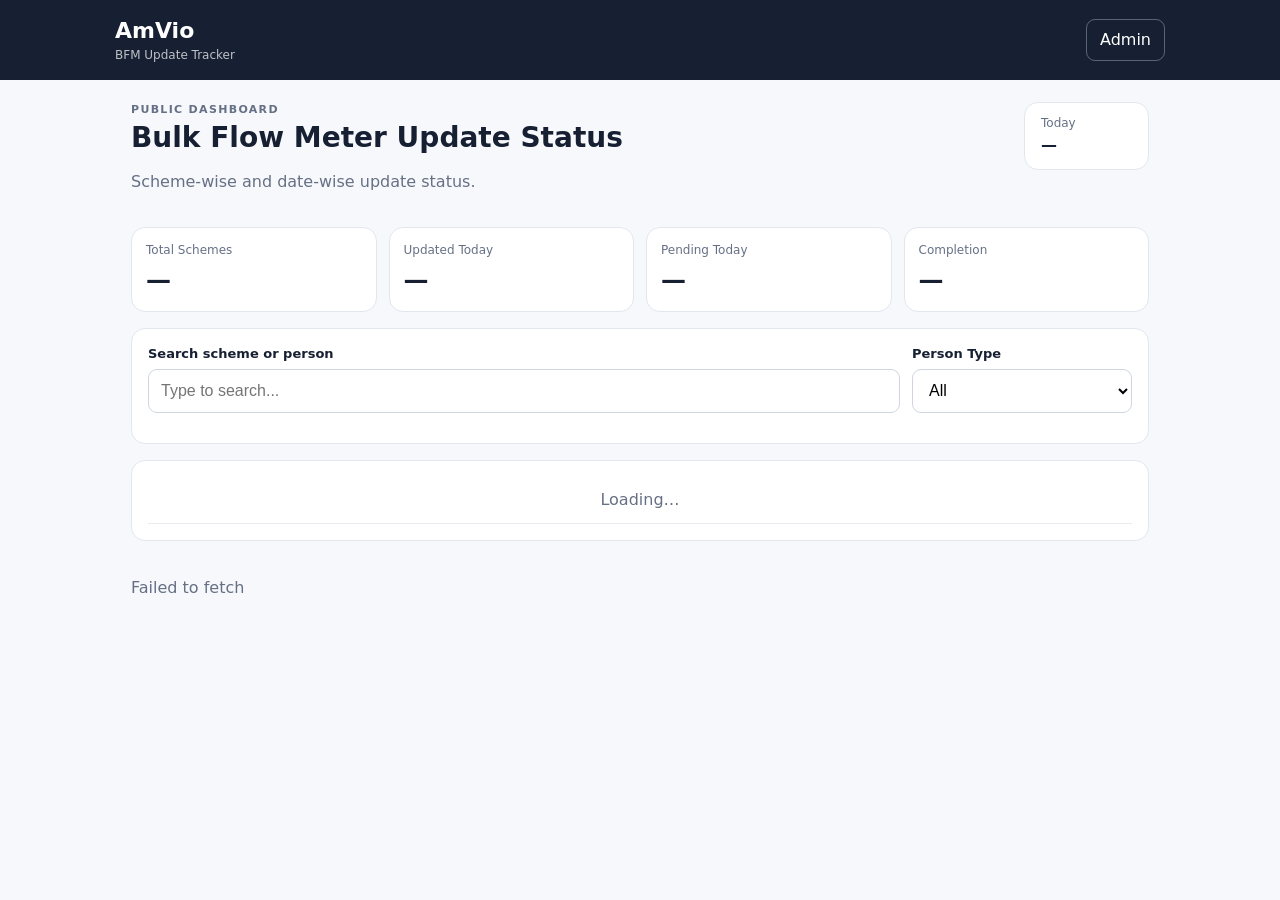
==== index.html @ 1bea4251 "Add files via upload" ====
<!doctype html>
<html lang="en">
<head>
  <meta charset="utf-8">
  <meta name="viewport" content="width=device-width,initial-scale=1,viewport-fit=cover">
  <meta name="theme-color" content="#172033">
  <title>AmVio BFM Tracker</title>
  <link rel="stylesheet" href="style.css">
</head>
<body>
<header class="topbar">
  <div>
    <div class="brand">AmVio</div>
    <div class="subtitle">BFM Update Tracker</div>
  </div>
  <a class="admin-link" href="admin.html">Admin</a>
</header>

<main class="container">
  <section class="hero">
    <div>
      <p class="eyebrow">PUBLIC DASHBOARD</p>
      <h1>Bulk Flow Meter Update Status</h1>
      <p class="muted">Scheme-wise and date-wise update status.</p>
    </div>
    <div class="datebox">
      <span>Today</span>
      <strong id="today">—</strong>
    </div>
  </section>

  <section class="stats">
    <div class="stat"><span>Total Schemes</span><strong id="total">—</strong></div>
    <div class="stat"><span>Updated Today</span><strong id="updated">—</strong></div>
    <div class="stat"><span>Pending Today</span><strong id="pending">—</strong></div>
    <div class="stat"><span>Completion</span><strong id="completion">—</strong></div>
  </section>

  <section class="panel filters">
    <div class="filter-search">
      <label for="search">Search scheme or person</label>
      <input id="search" placeholder="Type to search..." autocomplete="off">
    </div>
    <div class="type-filter">
      <label for="typeFilter">Person Type</label>
      <select id="typeFilter">
        <option value="">All</option>
        <option value="Swajal Mitra">Swajal Mitra</option>
        <option value="Jal Sahayak">Jal Sahayak</option>
      </select>
    </div>
  </section>

  <section class="panel table-panel">
    <div class="desktop-table table-wrap">
      <table>
        <thead id="thead"></thead>
        <tbody id="tbody">
          <tr><td colspan="20" class="center muted">Loading…</td></tr>
        </tbody>
      </table>
    </div>

    <div id="cards" class="scheme-cards"></div>
  </section>

  <div id="pagination" class="pagination"></div>
  <p id="message" class="muted"></p>
</main>

<script src="config.js"></script>
<script src="app.js"></script>
</body>
</html>
---- style.css ----
*{box-sizing:border-box}
:root{--navy:#172033;--text:#172033;--muted:#667085;--border:#e2e6ee;--soft:#f6f8fb;--green:#15803d;--green-bg:#dcfce7;--red:#dc2626;--red-bg:#fee2e2;--blue:#2563eb}
html{font-size:16px}
body{margin:0;font-family:system-ui,-apple-system,Segoe UI,Roboto,Arial,sans-serif;background:var(--soft);color:var(--text);line-height:1.4}
.topbar{background:var(--navy);color:#fff;padding:16px max(18px,calc((100% - 1050px)/2));display:flex;justify-content:space-between;align-items:center;gap:12px}
.brand{font-size:22px;font-weight:800}.subtitle{font-size:12px;opacity:.72}
.admin-link{color:#fff;text-decoration:none;border:1px solid rgba(255,255,255,.3);padding:9px 13px;border-radius:9px;white-space:nowrap}
.container{max-width:1050px;margin:0 auto;padding:22px 16px 50px}
.hero{display:flex;justify-content:space-between;gap:18px;align-items:flex-start;margin-bottom:18px}
h1{margin:4px 0 6px;font-size:28px;line-height:1.2}h2{margin:0;font-size:19px}h3{margin:0;font-size:17px}
.eyebrow{font-size:11px;letter-spacing:.12em;font-weight:800;color:var(--muted);margin:0}
.muted{color:var(--muted)}
.datebox,.panel,.stat{background:#fff;border:1px solid var(--border);border-radius:14px}
.datebox{padding:12px 16px;min-width:125px}.datebox span{display:block;color:var(--muted);font-size:12px}.datebox strong{display:block;margin-top:3px}
.stats{display:grid;grid-template-columns:repeat(4,1fr);gap:12px;margin-bottom:16px}
.stat{padding:14px}.stat span{display:block;color:var(--muted);font-size:12px}.stat strong{font-size:25px;display:block;margin-top:3px}
.panel{padding:16px;margin-bottom:16px}
.filters{display:grid;grid-template-columns:1fr 220px;gap:12px}
label{display:block;font-size:13px;font-weight:650;margin:0 0 6px}
input,select{width:100%;padding:11px 12px;border:1px solid #cfd5df;border-radius:9px;background:#fff;font-size:16px;margin-bottom:14px;min-height:44px}
button{border:0;border-radius:9px;padding:11px 15px;font-weight:700;font-size:14px;cursor:pointer;min-height:44px}
button:disabled{opacity:.45;cursor:not-allowed}
.primary{background:var(--navy);color:#fff}.secondary{background:#fff;color:var(--navy);border:1px solid #cfd5df}
.danger{background:#fff;color:var(--red);border:1px solid #fecaca}
.full{width:100%}
.grid2{display:grid;grid-template-columns:1fr 1fr;gap:12px}.grid2>*{min-width:0}.full-width{grid-column:1/-1}
.form-actions{display:flex;gap:8px;align-items:end}
.form-actions button{flex:1}
.table-wrap{overflow-x:auto;padding:0}.table-wrap table{width:100%;border-collapse:collapse;min-width:680px}
.table-wrap th,.table-wrap td{text-align:left;padding:12px;border-bottom:1px solid #e8ebf0;white-space:nowrap}
.table-wrap th{font-size:12px;color:var(--muted);background:#fafbfc}
.center{text-align:center!important}
.badge{display:inline-flex;align-items:center;justify-content:center;width:30px;height:30px;border-radius:50%;font-weight:900}
.yes{background:var(--green-bg);color:var(--green)}.no{background:var(--red-bg);color:var(--red)}
.status-buttons{display:flex;gap:8px;margin-bottom:14px;flex-wrap:wrap}
.status-btn{background:#fff;border:1px solid #cfd5df;flex:1;min-width:145px}
.status-btn.yes{color:var(--green)}.status-btn.no{color:var(--red)}
.status-btn.selected{outline:3px solid rgba(23,32,51,.25)}
.section-head{display:flex;justify-content:space-between;gap:10px;align-items:center;margin-bottom:12px}
.narrow{max-width:480px;margin:30px auto}.error{color:#b42318;font-size:13px}
.actions{display:flex!important;gap:6px}.small-btn{padding:7px 10px;min-height:36px;font-size:12px}
.scheme-cards{display:none}
.pagination{display:flex;justify-content:center;align-items:center;gap:7px;flex-wrap:wrap;margin:4px 0 20px}
.pagination button{min-width:42px}.page-btn{padding-left:11px;padding-right:11px}
.scheme-card{background:#fff;border:1px solid var(--border);border-radius:14px;margin-bottom:12px;overflow:hidden}
.scheme-card-head{padding:15px 16px;border-bottom:1px solid #e8ebf0}
.person-name{font-weight:650;margin-top:4px}.person-type{font-size:12px;color:var(--muted);margin-top:2px}
.status-list{padding:6px 16px 10px}.status-row{display:flex;justify-content:space-between;align-items:center;gap:10px;padding:10px 0;border-bottom:1px solid #eef0f3;font-size:13px}
.status-row:last-child{border-bottom:0}.status-text{font-weight:750;font-size:12px;white-space:nowrap}
.status-updated{color:var(--green)}.status-not-updated{color:var(--red)}.status-empty{color:var(--muted)}
.empty-card{padding:24px;text-align:center}

button:focus,input:focus,select:focus{outline:3px solid #b9c2d4;outline-offset:1px}

@media(max-width:700px){
  .topbar{padding:13px 14px}.brand{font-size:20px}.admin-link{padding:8px 10px}
  .container{padding:16px 12px 36px}
  .hero{flex-direction:column;gap:12px;margin-bottom:14px}
  .hero h1{font-size:24px}.datebox{width:100%}
  .stats{grid-template-columns:1fr 1fr;gap:8px}.stat{padding:12px}.stat strong{font-size:22px}
  .panel{padding:12px;border-radius:12px}.filters{grid-template-columns:1fr;gap:0}
  .desktop-table{display:none}.scheme-cards{display:block}
  .grid2{grid-template-columns:1fr;gap:0}.full-width{grid-column:auto}
  .form-actions{align-items:stretch}.form-actions button{width:100%}
  .status-buttons{display:grid;grid-template-columns:1fr 1fr}.status-btn{min-width:0;padding:11px 8px}
  .section-head{align-items:flex-start}.table-wrap table{min-width:650px}
  .scheme-card h3{font-size:16px}.pagination{gap:5px}.pagination button{padding:8px 10px;min-height:40px}
}

@media(max-width:380px){
  .topbar{align-items:flex-start}.subtitle{font-size:11px}
  .stats{gap:6px}.stat{padding:10px}.stat span{font-size:11px}.stat strong{font-size:20px}
  .status-buttons{grid-template-columns:1fr}
}
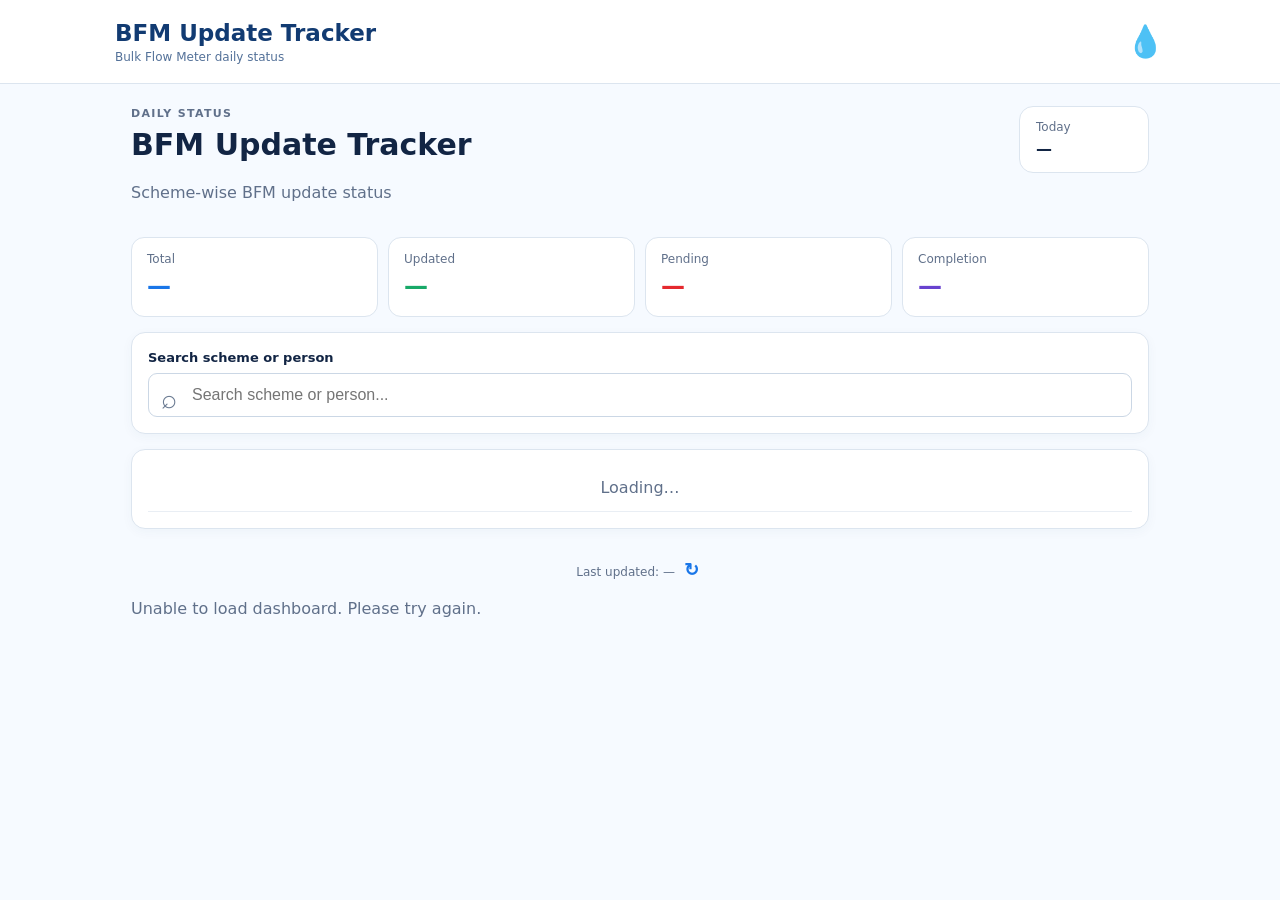
==== commit adae2519: "Add files via upload" ====
--- a/index.html
+++ b/index.html
@@ -3,25 +3,25 @@
 <head>
   <meta charset="utf-8">
   <meta name="viewport" content="width=device-width,initial-scale=1,viewport-fit=cover">
-  <meta name="theme-color" content="#172033">
-  <title>AmVio BFM Tracker</title>
+  <meta name="theme-color" content="#123b72">
+  <title>BFM Update Tracker</title>
   <link rel="stylesheet" href="style.css">
 </head>
-<body>
-<header class="topbar">
+<body class="public-page">
+<header class="topbar public-topbar">
   <div>
-    <div class="brand">AmVio</div>
-    <div class="subtitle">BFM Update Tracker</div>
+    <div class="brand">BFM Update Tracker</div>
+    <div class="subtitle">Bulk Flow Meter daily status</div>
   </div>
-  <a class="admin-link" href="admin.html">Admin</a>
+  <div class="water-mark" aria-hidden="true">💧</div>
 </header>
 
 <main class="container">
-  <section class="hero">
+  <section class="hero public-hero">
     <div>
-      <p class="eyebrow">PUBLIC DASHBOARD</p>
-      <h1>Bulk Flow Meter Update Status</h1>
-      <p class="muted">Scheme-wise and date-wise update status.</p>
+      <p class="eyebrow">DAILY STATUS</p>
+      <h1 id="dashboardTitle">BFM Update Tracker</h1>
+      <p class="muted">Scheme-wise BFM update status</p>
     </div>
     <div class="datebox">
       <span>Today</span>
@@ -29,29 +29,23 @@
     </div>
   </section>
 
-  <section class="stats">
-    <div class="stat"><span>Total Schemes</span><strong id="total">—</strong></div>
-    <div class="stat"><span>Updated Today</span><strong id="updated">—</strong></div>
-    <div class="stat"><span>Pending Today</span><strong id="pending">—</strong></div>
-    <div class="stat"><span>Completion</span><strong id="completion">—</strong></div>
+  <section class="stats compact-stats">
+    <div class="stat stat-total"><span>Total</span><strong id="total">—</strong></div>
+    <div class="stat stat-updated"><span>Updated</span><strong id="updated">—</strong></div>
+    <div class="stat stat-pending"><span>Pending</span><strong id="pending">—</strong></div>
+    <div class="stat stat-completion"><span>Completion</span><strong id="completion">—</strong></div>
   </section>
 
-  <section class="panel filters">
-    <div class="filter-search">
-      <label for="search">Search scheme or person</label>
-      <input id="search" placeholder="Type to search..." autocomplete="off">
-    </div>
-    <div class="type-filter">
-      <label for="typeFilter">Person Type</label>
-      <select id="typeFilter">
-        <option value="">All</option>
-        <option value="Swajal Mitra">Swajal Mitra</option>
-        <option value="Jal Sahayak">Jal Sahayak</option>
-      </select>
+  <section class="panel search-panel">
+    <label for="search">Search scheme or person</label>
+    <div class="search-box">
+      <span aria-hidden="true">⌕</span>
+      <input id="search" placeholder="Search scheme or person..." autocomplete="off">
     </div>
   </section>
 
   <section class="panel table-panel">
+    <div id="cards" class="scheme-cards"></div>
     <div class="desktop-table table-wrap">
       <table>
         <thead id="thead"></thead>
@@ -60,11 +54,10 @@
         </tbody>
       </table>
     </div>
-
-    <div id="cards" class="scheme-cards"></div>
   </section>
 
   <div id="pagination" class="pagination"></div>
+  <div class="last-updated">Last updated: <span id="lastUpdated">—</span> <button id="refresh" class="icon-btn" title="Refresh">↻</button></div>
   <p id="message" class="muted"></p>
 </main>
 
--- a/style.css
+++ b/style.css
@@ -1,74 +1,32 @@
 *{box-sizing:border-box}
-:root{--navy:#172033;--text:#172033;--muted:#667085;--border:#e2e6ee;--soft:#f6f8fb;--green:#15803d;--green-bg:#dcfce7;--red:#dc2626;--red-bg:#fee2e2;--blue:#2563eb}
-html{font-size:16px}
-body{margin:0;font-family:system-ui,-apple-system,Segoe UI,Roboto,Arial,sans-serif;background:var(--soft);color:var(--text);line-height:1.4}
-.topbar{background:var(--navy);color:#fff;padding:16px max(18px,calc((100% - 1050px)/2));display:flex;justify-content:space-between;align-items:center;gap:12px}
-.brand{font-size:22px;font-weight:800}.subtitle{font-size:12px;opacity:.72}
-.admin-link{color:#fff;text-decoration:none;border:1px solid rgba(255,255,255,.3);padding:9px 13px;border-radius:9px;white-space:nowrap}
-.container{max-width:1050px;margin:0 auto;padding:22px 16px 50px}
-.hero{display:flex;justify-content:space-between;gap:18px;align-items:flex-start;margin-bottom:18px}
-h1{margin:4px 0 6px;font-size:28px;line-height:1.2}h2{margin:0;font-size:19px}h3{margin:0;font-size:17px}
-.eyebrow{font-size:11px;letter-spacing:.12em;font-weight:800;color:var(--muted);margin:0}
-.muted{color:var(--muted)}
-.datebox,.panel,.stat{background:#fff;border:1px solid var(--border);border-radius:14px}
-.datebox{padding:12px 16px;min-width:125px}.datebox span{display:block;color:var(--muted);font-size:12px}.datebox strong{display:block;margin-top:3px}
-.stats{display:grid;grid-template-columns:repeat(4,1fr);gap:12px;margin-bottom:16px}
-.stat{padding:14px}.stat span{display:block;color:var(--muted);font-size:12px}.stat strong{font-size:25px;display:block;margin-top:3px}
-.panel{padding:16px;margin-bottom:16px}
-.filters{display:grid;grid-template-columns:1fr 220px;gap:12px}
-label{display:block;font-size:13px;font-weight:650;margin:0 0 6px}
-input,select{width:100%;padding:11px 12px;border:1px solid #cfd5df;border-radius:9px;background:#fff;font-size:16px;margin-bottom:14px;min-height:44px}
-button{border:0;border-radius:9px;padding:11px 15px;font-weight:700;font-size:14px;cursor:pointer;min-height:44px}
-button:disabled{opacity:.45;cursor:not-allowed}
-.primary{background:var(--navy);color:#fff}.secondary{background:#fff;color:var(--navy);border:1px solid #cfd5df}
-.danger{background:#fff;color:var(--red);border:1px solid #fecaca}
-.full{width:100%}
-.grid2{display:grid;grid-template-columns:1fr 1fr;gap:12px}.grid2>*{min-width:0}.full-width{grid-column:1/-1}
-.form-actions{display:flex;gap:8px;align-items:end}
-.form-actions button{flex:1}
-.table-wrap{overflow-x:auto;padding:0}.table-wrap table{width:100%;border-collapse:collapse;min-width:680px}
-.table-wrap th,.table-wrap td{text-align:left;padding:12px;border-bottom:1px solid #e8ebf0;white-space:nowrap}
-.table-wrap th{font-size:12px;color:var(--muted);background:#fafbfc}
-.center{text-align:center!important}
-.badge{display:inline-flex;align-items:center;justify-content:center;width:30px;height:30px;border-radius:50%;font-weight:900}
-.yes{background:var(--green-bg);color:var(--green)}.no{background:var(--red-bg);color:var(--red)}
-.status-buttons{display:flex;gap:8px;margin-bottom:14px;flex-wrap:wrap}
-.status-btn{background:#fff;border:1px solid #cfd5df;flex:1;min-width:145px}
-.status-btn.yes{color:var(--green)}.status-btn.no{color:var(--red)}
-.status-btn.selected{outline:3px solid rgba(23,32,51,.25)}
-.section-head{display:flex;justify-content:space-between;gap:10px;align-items:center;margin-bottom:12px}
-.narrow{max-width:480px;margin:30px auto}.error{color:#b42318;font-size:13px}
-.actions{display:flex!important;gap:6px}.small-btn{padding:7px 10px;min-height:36px;font-size:12px}
-.scheme-cards{display:none}
-.pagination{display:flex;justify-content:center;align-items:center;gap:7px;flex-wrap:wrap;margin:4px 0 20px}
-.pagination button{min-width:42px}.page-btn{padding-left:11px;padding-right:11px}
-.scheme-card{background:#fff;border:1px solid var(--border);border-radius:14px;margin-bottom:12px;overflow:hidden}
-.scheme-card-head{padding:15px 16px;border-bottom:1px solid #e8ebf0}
-.person-name{font-weight:650;margin-top:4px}.person-type{font-size:12px;color:var(--muted);margin-top:2px}
-.status-list{padding:6px 16px 10px}.status-row{display:flex;justify-content:space-between;align-items:center;gap:10px;padding:10px 0;border-bottom:1px solid #eef0f3;font-size:13px}
-.status-row:last-child{border-bottom:0}.status-text{font-weight:750;font-size:12px;white-space:nowrap}
-.status-updated{color:var(--green)}.status-not-updated{color:var(--red)}.status-empty{color:var(--muted)}
-.empty-card{padding:24px;text-align:center}
-
-button:focus,input:focus,select:focus{outline:3px solid #b9c2d4;outline-offset:1px}
-
+:root{--navy:#123b72;--navy2:#172033;--blue:#1976e8;--text:#122544;--muted:#60708a;--border:#dce5ef;--bg:#f6faff;--green:#18a968;--greenbg:#e8f8ef;--red:#e5292e;--redbg:#fff0f0;--purple:#6842cf;--purplebg:#f2efff}
+html{font-size:16px}body{margin:0;font-family:system-ui,-apple-system,Segoe UI,Roboto,Arial,sans-serif;background:var(--bg);color:var(--text);line-height:1.4}
+.topbar{color:#fff;padding:17px max(18px,calc((100% - 1050px)/2));display:flex;justify-content:space-between;align-items:center;gap:14px}.public-topbar{background:#fff;color:var(--navy);border-bottom:1px solid var(--border)}.admin-topbar{background:linear-gradient(110deg,#0d3b7a,#164f9d)}
+.brand{font-size:23px;font-weight:800}.brand span{font-weight:600}.subtitle{font-size:12px;opacity:.72}.water-mark{font-size:31px}.header-btn{background:transparent;border:1px solid rgba(255,255,255,.45);color:#fff;border-radius:9px;padding:9px 14px;font-weight:700;min-height:42px}
+.container{max-width:1050px;margin:0 auto;padding:22px 16px 45px}.hero{display:flex;justify-content:space-between;gap:18px;align-items:flex-start;margin-bottom:16px}.public-hero h1{font-size:30px;margin:3px 0}.eyebrow{font-size:11px;letter-spacing:.12em;font-weight:800;color:var(--muted);margin:0}.muted{color:var(--muted)}
+.datebox{background:#fff;border:1px solid var(--border);border-radius:14px;padding:12px 16px;min-width:130px}.datebox span{display:block;font-size:12px;color:var(--muted)}.datebox strong{display:block;margin-top:2px}
+.stats{display:grid;grid-template-columns:repeat(4,1fr);gap:10px;margin-bottom:15px}.stat{background:#fff;border:1px solid var(--border);border-radius:13px;padding:13px 15px}.stat span{display:block;color:var(--muted);font-size:12px}.stat strong{display:block;font-size:24px;margin-top:2px}.stat-total strong{color:var(--blue)}.stat-updated strong{color:var(--green)}.stat-pending strong{color:var(--red)}.stat-completion strong{color:var(--purple)}
+.panel{background:#fff;border:1px solid var(--border);border-radius:14px;padding:16px;margin-bottom:15px;box-shadow:0 3px 12px rgba(35,65,100,.04)}
+label{display:block;font-size:13px;font-weight:700;margin:0 0 6px}input,select{width:100%;padding:11px 12px;border:1px solid #cbd7e5;border-radius:9px;background:#fff;font-size:16px;min-height:44px;margin-bottom:12px;color:var(--text)}
+.search-box{position:relative}.search-box>span{position:absolute;left:13px;top:7px;font-size:27px;color:#6b7b92}.search-box input{padding-left:43px;margin:0}
+.table-wrap{overflow-x:auto}.table-wrap table{width:100%;border-collapse:collapse;min-width:690px}.table-wrap th,.table-wrap td{text-align:left;padding:11px;border-bottom:1px solid #e9eef4;white-space:nowrap}.table-wrap th{font-size:12px;color:var(--muted);background:#fafcff}.center{text-align:center!important}
+.badge{display:inline-flex;align-items:center;justify-content:center;width:27px;height:27px;border-radius:50%;font-weight:900}.badge.yes{background:var(--greenbg);color:var(--green)}.badge.no{background:var(--redbg);color:var(--red)}.badge.empty{background:#edf0f3;color:#8b95a3}
+.scheme-cards{display:none}.scheme-card{background:#fff;border:1px solid var(--border);border-radius:13px;margin-bottom:11px;overflow:hidden}.scheme-card-top{display:flex;align-items:center;gap:10px;padding:12px 13px;border-bottom:1px solid #e9eef4}.scheme-number{width:32px;height:32px;border-radius:50%;background:#e5f0ff;color:var(--blue);display:flex;align-items:center;justify-content:center;font-weight:800;flex:none}.scheme-title{min-width:0;flex:1}.scheme-title h3{margin:0;font-size:16px}.scheme-title>div{font-size:12px;color:var(--muted);margin-top:2px;white-space:nowrap;overflow:hidden;text-overflow:ellipsis}.dot{padding:0 3px}.chevron{font-size:25px;color:#68778d}.card-statuses{display:grid;grid-template-columns:repeat(7,1fr)}.day-status{display:flex;flex-direction:column;align-items:center;justify-content:center;gap:5px;padding:8px 2px;border-right:1px solid #edf1f5;font-size:11px}.day-status:last-child{border-right:0}.day-status .badge{width:25px;height:25px;font-size:12px}.today-label{color:var(--blue);font-weight:800}
+.pagination{display:flex;justify-content:center;gap:6px;flex-wrap:wrap;margin:4px 0 14px}.pagination button,button{border:0;border-radius:9px;padding:10px 13px;font-weight:750;font-size:14px;cursor:pointer;min-height:42px}.primary{background:var(--navy);color:#fff}.secondary{background:#fff;color:var(--navy);border:1px solid #cbd7e5}.pagination button:disabled{opacity:.4;cursor:not-allowed}.last-updated{text-align:center;color:var(--muted);font-size:12px}.icon-btn{padding:0 5px;min-height:24px;background:transparent;color:var(--blue);font-size:18px}.empty-card{text-align:center;padding:25px}
+.admin-date{display:flex;gap:8px;align-items:center;font-size:15px;margin:2px 0 14px}.admin-date strong{font-size:17px}.narrow{max-width:480px;margin:30px auto}.login-panel h1{margin:3px 0}.full{width:100%}.error{color:#b42318;font-size:13px}.section-head{display:flex;justify-content:space-between;gap:10px;align-items:center;margin-bottom:13px}.section-heading,.section-title>div{display:flex;align-items:center;gap:10px}.section-icon{font-size:25px;color:var(--blue)}h1{margin:0 0 5px;font-size:28px}h2{margin:0;font-size:19px}.section-head p,.section-title p{margin:1px 0 0;font-size:12px}
+.update-grid{display:grid;grid-template-columns:1.4fr .8fr;gap:10px 14px}.person-info{padding:9px 0}.person-line{display:flex;gap:9px;align-items:center;margin:4px 0;font-size:14px}.person-line span{color:var(--muted);min-width:52px}.person-line strong{font-size:15px}.status-buttons{display:grid;grid-template-columns:1fr 1fr;gap:8px}.status-btn{background:#fff;border:1px solid #cbd7e5}.status-btn.yes{color:var(--green)}.status-btn.no{color:var(--red)}.status-btn.selected{outline:3px solid rgba(18,59,114,.18);box-shadow:0 0 0 1px currentColor}.save-btn{width:100%;background:#1673e6;color:#fff;font-size:15px}.form-message{font-size:13px;color:var(--muted);margin:7px 0 0}.hint{background:#eef6ff;color:#36577c;border-radius:8px;padding:9px 11px;font-size:12px;margin-top:10px}.full-width{grid-column:1/-1}
+.grid2{display:grid;grid-template-columns:1fr 1fr;gap:12px}.form-actions{display:flex;align-items:end;gap:8px}.form-actions button{flex:1}.actions{display:flex!important;gap:6px}.small-btn{min-height:36px;padding:7px 10px;font-size:12px}.danger{background:#fff;color:var(--red);border:1px solid #ffc6c6}.admin-mobile-list{display:none}.admin-footer{text-align:center;color:var(--muted);font-size:12px;padding:12px}
 @media(max-width:700px){
-  .topbar{padding:13px 14px}.brand{font-size:20px}.admin-link{padding:8px 10px}
-  .container{padding:16px 12px 36px}
-  .hero{flex-direction:column;gap:12px;margin-bottom:14px}
-  .hero h1{font-size:24px}.datebox{width:100%}
-  .stats{grid-template-columns:1fr 1fr;gap:8px}.stat{padding:12px}.stat strong{font-size:22px}
-  .panel{padding:12px;border-radius:12px}.filters{grid-template-columns:1fr;gap:0}
-  .desktop-table{display:none}.scheme-cards{display:block}
-  .grid2{grid-template-columns:1fr;gap:0}.full-width{grid-column:auto}
-  .form-actions{align-items:stretch}.form-actions button{width:100%}
-  .status-buttons{display:grid;grid-template-columns:1fr 1fr}.status-btn{min-width:0;padding:11px 8px}
-  .section-head{align-items:flex-start}.table-wrap table{min-width:650px}
-  .scheme-card h3{font-size:16px}.pagination{gap:5px}.pagination button{padding:8px 10px;min-height:40px}
+ .topbar{padding:13px 14px}.brand{font-size:20px}.container{padding:15px 12px 32px}.public-hero{gap:10px}.public-hero h1{font-size:25px}.datebox{width:100%}
+ .stats{grid-template-columns:1fr 1fr;gap:7px}.stat{padding:10px 11px}.stat strong{font-size:22px}.stat span{font-size:11px}.panel{padding:12px;border-radius:12px}
+ .desktop-table{display:none}.scheme-cards{display:block}.card-statuses{grid-template-columns:repeat(7,1fr)}
+ .scheme-title h3{font-size:15px}.scheme-title>div{font-size:11px}.day-status{font-size:10px;padding:7px 1px}.day-status .badge{width:23px;height:23px}
+ .update-grid,.grid2{grid-template-columns:1fr;gap:0}.full-width{grid-column:auto}.status-buttons{gap:6px}.status-btn{padding:9px 5px;font-size:12px}
+ .section-head{align-items:flex-start}.section-head .secondary{min-height:38px}.admin-mobile-list{display:block}.admin-page .desktop-table{display:none}
+ .mobile-record{display:flex;align-items:center;gap:10px;padding:11px 2px;border-bottom:1px solid #e9eef4}.mobile-record:last-child{border-bottom:0}.mobile-record>div:nth-child(2),.mobile-record>div:first-child{flex:1;min-width:0}.mobile-record strong{display:block;font-size:14px}.mobile-record small{display:block;color:var(--muted);font-size:11px;margin-top:2px;white-space:nowrap;overflow:hidden;text-overflow:ellipsis}.record-status{width:30px;height:30px;border-radius:50%;display:flex;align-items:center;justify-content:center;font-weight:900}.r-yes{background:var(--greenbg);color:var(--green)}.r-no{background:var(--redbg);color:var(--red)}.record-date{font-size:11px;color:var(--muted);white-space:nowrap}.record-actions{display:flex;gap:5px;flex:none}.scheme-record{padding:12px 2px}
+ .form-actions{flex-direction:column}.form-actions button{width:100%}.admin-date{margin-top:0}.header-btn{min-height:40px;padding:8px 10px}
 }
-
 @media(max-width:380px){
-  .topbar{align-items:flex-start}.subtitle{font-size:11px}
-  .stats{gap:6px}.stat{padding:10px}.stat span{font-size:11px}.stat strong{font-size:20px}
-  .status-buttons{grid-template-columns:1fr}
+ .brand{font-size:18px}.subtitle{font-size:11px}.card-statuses{grid-template-columns:repeat(4,1fr)}.day-status:nth-child(4){border-right:0}.day-status:nth-child(n+5){border-top:1px solid #edf1f5}
+ .status-buttons{grid-template-columns:1fr}.record-date{display:none}
 }
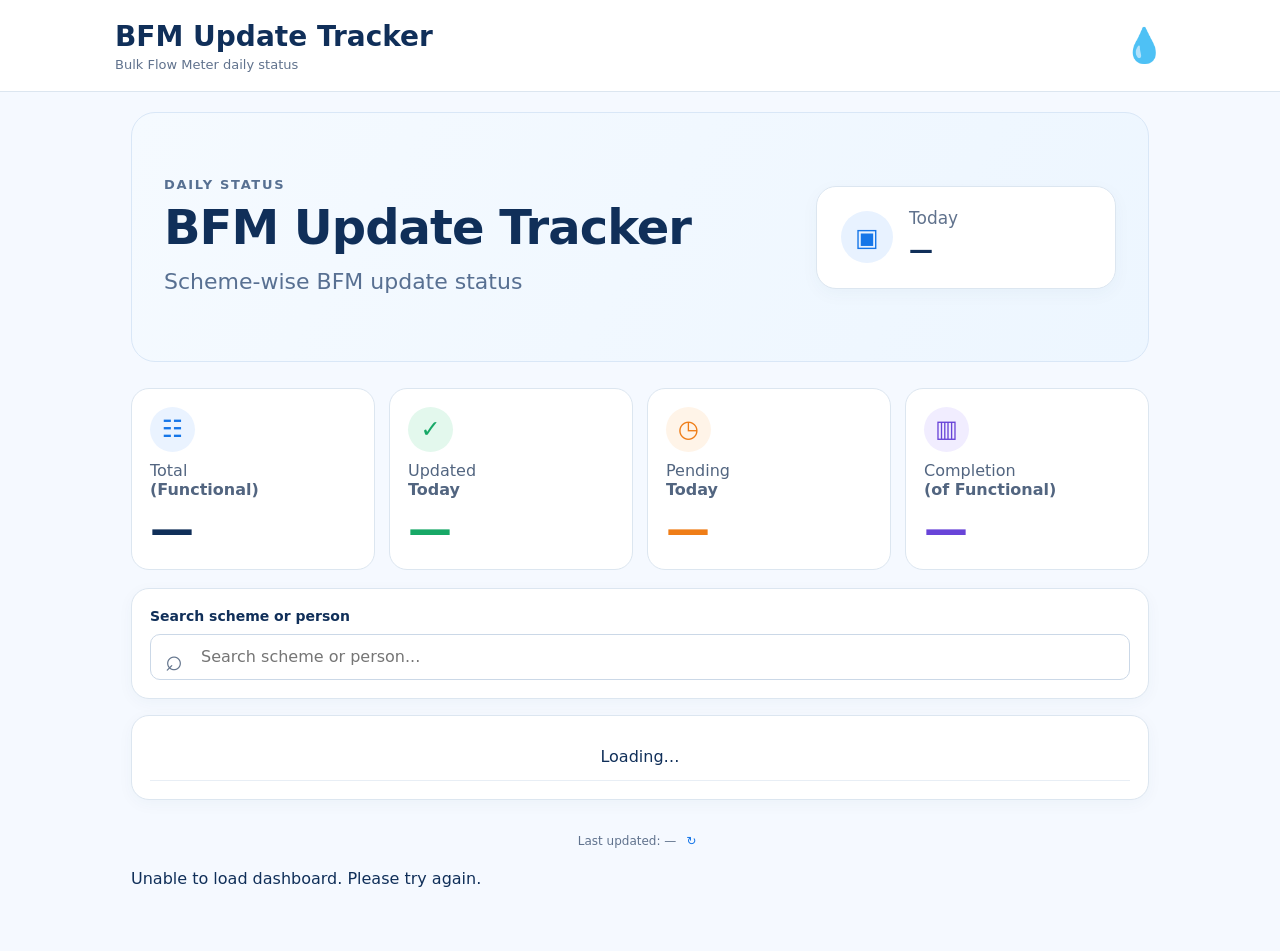
==== commit 308e9a5a: "Add files via upload" ====
--- a/index.html
+++ b/index.html
@@ -1,67 +1,34 @@
 <!doctype html>
 <html lang="en">
 <head>
-  <meta charset="utf-8">
-  <meta name="viewport" content="width=device-width,initial-scale=1,viewport-fit=cover">
-  <meta name="theme-color" content="#123b72">
-  <title>BFM Update Tracker</title>
-  <link rel="stylesheet" href="style.css">
+<meta charset="utf-8">
+<meta name="viewport" content="width=device-width,initial-scale=1,viewport-fit=cover">
+<meta name="theme-color" content="#123b72">
+<title>BFM Update Tracker</title>
+<link rel="stylesheet" href="style.css">
 </head>
 <body class="public-page">
 <header class="topbar public-topbar">
-  <div>
-    <div class="brand">BFM Update Tracker</div>
-    <div class="subtitle">Bulk Flow Meter daily status</div>
-  </div>
+  <div class="mobile-menu" aria-hidden="true">☰</div>
+  <div class="brand-block"><div class="brand">BFM Update Tracker</div><div class="subtitle">Bulk Flow Meter daily status</div></div>
   <div class="water-mark" aria-hidden="true">💧</div>
 </header>
-
-<main class="container">
+<main class="container public-container">
   <section class="hero public-hero">
-    <div>
-      <p class="eyebrow">DAILY STATUS</p>
-      <h1 id="dashboardTitle">BFM Update Tracker</h1>
-      <p class="muted">Scheme-wise BFM update status</p>
-    </div>
-    <div class="datebox">
-      <span>Today</span>
-      <strong id="today">—</strong>
-    </div>
+    <div><p class="eyebrow">DAILY STATUS</p><h1>BFM Update<br class="mobile-only"> Tracker</h1><p class="hero-subtitle">Scheme-wise BFM update status</p></div>
+    <div class="datebox"><div class="date-icon">▣</div><div><span>Today</span><strong id="today">—</strong></div></div>
   </section>
-
-  <section class="stats compact-stats">
-    <div class="stat stat-total"><span>Total</span><strong id="total">—</strong></div>
-    <div class="stat stat-updated"><span>Updated</span><strong id="updated">—</strong></div>
-    <div class="stat stat-pending"><span>Pending</span><strong id="pending">—</strong></div>
-    <div class="stat stat-completion"><span>Completion</span><strong id="completion">—</strong></div>
+  <section class="stats public-stats">
+    <div class="stat stat-total"><div class="stat-icon">☷</div><span>Total<br><b>(Functional)</b></span><strong id="total">—</strong></div>
+    <div class="stat stat-updated"><div class="stat-icon">✓</div><span>Updated<br><b>Today</b></span><strong id="updated">—</strong></div>
+    <div class="stat stat-pending"><div class="stat-icon">◷</div><span>Pending<br><b>Today</b></span><strong id="pending">—</strong></div>
+    <div class="stat stat-completion"><div class="stat-icon">▥</div><span>Completion<br><b>(of Functional)</b></span><strong id="completion">—</strong></div>
   </section>
-
-  <section class="panel search-panel">
-    <label for="search">Search scheme or person</label>
-    <div class="search-box">
-      <span aria-hidden="true">⌕</span>
-      <input id="search" placeholder="Search scheme or person..." autocomplete="off">
-    </div>
-  </section>
-
-  <section class="panel table-panel">
-    <div id="cards" class="scheme-cards"></div>
-    <div class="desktop-table table-wrap">
-      <table>
-        <thead id="thead"></thead>
-        <tbody id="tbody">
-          <tr><td colspan="20" class="center muted">Loading…</td></tr>
-        </tbody>
-      </table>
-    </div>
-  </section>
-
+  <section class="panel search-panel"><label for="search">Search scheme or person</label><div class="search-box"><span aria-hidden="true">⌕</span><input id="search" placeholder="Search scheme or person..." autocomplete="off"></div></section>
+  <section class="panel table-panel"><div id="cards" class="scheme-cards"></div><div class="desktop-table table-wrap"><table><thead id="thead"></thead><tbody id="tbody"><tr><td colspan="20" class="center muted">Loading…</td></tr></tbody></table></div></section>
   <div id="pagination" class="pagination"></div>
   <div class="last-updated">Last updated: <span id="lastUpdated">—</span> <button id="refresh" class="icon-btn" title="Refresh">↻</button></div>
   <p id="message" class="muted"></p>
 </main>
-
-<script src="config.js"></script>
-<script src="app.js"></script>
-</body>
-</html>
+<script src="config.js"></script><script src="app.js"></script>
+</body></html>
--- a/style.css
+++ b/style.css
@@ -1,32 +1,3 @@
-*{box-sizing:border-box}
-:root{--navy:#123b72;--navy2:#172033;--blue:#1976e8;--text:#122544;--muted:#60708a;--border:#dce5ef;--bg:#f6faff;--green:#18a968;--greenbg:#e8f8ef;--red:#e5292e;--redbg:#fff0f0;--purple:#6842cf;--purplebg:#f2efff}
-html{font-size:16px}body{margin:0;font-family:system-ui,-apple-system,Segoe UI,Roboto,Arial,sans-serif;background:var(--bg);color:var(--text);line-height:1.4}
-.topbar{color:#fff;padding:17px max(18px,calc((100% - 1050px)/2));display:flex;justify-content:space-between;align-items:center;gap:14px}.public-topbar{background:#fff;color:var(--navy);border-bottom:1px solid var(--border)}.admin-topbar{background:linear-gradient(110deg,#0d3b7a,#164f9d)}
-.brand{font-size:23px;font-weight:800}.brand span{font-weight:600}.subtitle{font-size:12px;opacity:.72}.water-mark{font-size:31px}.header-btn{background:transparent;border:1px solid rgba(255,255,255,.45);color:#fff;border-radius:9px;padding:9px 14px;font-weight:700;min-height:42px}
-.container{max-width:1050px;margin:0 auto;padding:22px 16px 45px}.hero{display:flex;justify-content:space-between;gap:18px;align-items:flex-start;margin-bottom:16px}.public-hero h1{font-size:30px;margin:3px 0}.eyebrow{font-size:11px;letter-spacing:.12em;font-weight:800;color:var(--muted);margin:0}.muted{color:var(--muted)}
-.datebox{background:#fff;border:1px solid var(--border);border-radius:14px;padding:12px 16px;min-width:130px}.datebox span{display:block;font-size:12px;color:var(--muted)}.datebox strong{display:block;margin-top:2px}
-.stats{display:grid;grid-template-columns:repeat(4,1fr);gap:10px;margin-bottom:15px}.stat{background:#fff;border:1px solid var(--border);border-radius:13px;padding:13px 15px}.stat span{display:block;color:var(--muted);font-size:12px}.stat strong{display:block;font-size:24px;margin-top:2px}.stat-total strong{color:var(--blue)}.stat-updated strong{color:var(--green)}.stat-pending strong{color:var(--red)}.stat-completion strong{color:var(--purple)}
-.panel{background:#fff;border:1px solid var(--border);border-radius:14px;padding:16px;margin-bottom:15px;box-shadow:0 3px 12px rgba(35,65,100,.04)}
-label{display:block;font-size:13px;font-weight:700;margin:0 0 6px}input,select{width:100%;padding:11px 12px;border:1px solid #cbd7e5;border-radius:9px;background:#fff;font-size:16px;min-height:44px;margin-bottom:12px;color:var(--text)}
-.search-box{position:relative}.search-box>span{position:absolute;left:13px;top:7px;font-size:27px;color:#6b7b92}.search-box input{padding-left:43px;margin:0}
-.table-wrap{overflow-x:auto}.table-wrap table{width:100%;border-collapse:collapse;min-width:690px}.table-wrap th,.table-wrap td{text-align:left;padding:11px;border-bottom:1px solid #e9eef4;white-space:nowrap}.table-wrap th{font-size:12px;color:var(--muted);background:#fafcff}.center{text-align:center!important}
-.badge{display:inline-flex;align-items:center;justify-content:center;width:27px;height:27px;border-radius:50%;font-weight:900}.badge.yes{background:var(--greenbg);color:var(--green)}.badge.no{background:var(--redbg);color:var(--red)}.badge.empty{background:#edf0f3;color:#8b95a3}
-.scheme-cards{display:none}.scheme-card{background:#fff;border:1px solid var(--border);border-radius:13px;margin-bottom:11px;overflow:hidden}.scheme-card-top{display:flex;align-items:center;gap:10px;padding:12px 13px;border-bottom:1px solid #e9eef4}.scheme-number{width:32px;height:32px;border-radius:50%;background:#e5f0ff;color:var(--blue);display:flex;align-items:center;justify-content:center;font-weight:800;flex:none}.scheme-title{min-width:0;flex:1}.scheme-title h3{margin:0;font-size:16px}.scheme-title>div{font-size:12px;color:var(--muted);margin-top:2px;white-space:nowrap;overflow:hidden;text-overflow:ellipsis}.dot{padding:0 3px}.chevron{font-size:25px;color:#68778d}.card-statuses{display:grid;grid-template-columns:repeat(7,1fr)}.day-status{display:flex;flex-direction:column;align-items:center;justify-content:center;gap:5px;padding:8px 2px;border-right:1px solid #edf1f5;font-size:11px}.day-status:last-child{border-right:0}.day-status .badge{width:25px;height:25px;font-size:12px}.today-label{color:var(--blue);font-weight:800}
-.pagination{display:flex;justify-content:center;gap:6px;flex-wrap:wrap;margin:4px 0 14px}.pagination button,button{border:0;border-radius:9px;padding:10px 13px;font-weight:750;font-size:14px;cursor:pointer;min-height:42px}.primary{background:var(--navy);color:#fff}.secondary{background:#fff;color:var(--navy);border:1px solid #cbd7e5}.pagination button:disabled{opacity:.4;cursor:not-allowed}.last-updated{text-align:center;color:var(--muted);font-size:12px}.icon-btn{padding:0 5px;min-height:24px;background:transparent;color:var(--blue);font-size:18px}.empty-card{text-align:center;padding:25px}
-.admin-date{display:flex;gap:8px;align-items:center;font-size:15px;margin:2px 0 14px}.admin-date strong{font-size:17px}.narrow{max-width:480px;margin:30px auto}.login-panel h1{margin:3px 0}.full{width:100%}.error{color:#b42318;font-size:13px}.section-head{display:flex;justify-content:space-between;gap:10px;align-items:center;margin-bottom:13px}.section-heading,.section-title>div{display:flex;align-items:center;gap:10px}.section-icon{font-size:25px;color:var(--blue)}h1{margin:0 0 5px;font-size:28px}h2{margin:0;font-size:19px}.section-head p,.section-title p{margin:1px 0 0;font-size:12px}
-.update-grid{display:grid;grid-template-columns:1.4fr .8fr;gap:10px 14px}.person-info{padding:9px 0}.person-line{display:flex;gap:9px;align-items:center;margin:4px 0;font-size:14px}.person-line span{color:var(--muted);min-width:52px}.person-line strong{font-size:15px}.status-buttons{display:grid;grid-template-columns:1fr 1fr;gap:8px}.status-btn{background:#fff;border:1px solid #cbd7e5}.status-btn.yes{color:var(--green)}.status-btn.no{color:var(--red)}.status-btn.selected{outline:3px solid rgba(18,59,114,.18);box-shadow:0 0 0 1px currentColor}.save-btn{width:100%;background:#1673e6;color:#fff;font-size:15px}.form-message{font-size:13px;color:var(--muted);margin:7px 0 0}.hint{background:#eef6ff;color:#36577c;border-radius:8px;padding:9px 11px;font-size:12px;margin-top:10px}.full-width{grid-column:1/-1}
-.grid2{display:grid;grid-template-columns:1fr 1fr;gap:12px}.form-actions{display:flex;align-items:end;gap:8px}.form-actions button{flex:1}.actions{display:flex!important;gap:6px}.small-btn{min-height:36px;padding:7px 10px;font-size:12px}.danger{background:#fff;color:var(--red);border:1px solid #ffc6c6}.admin-mobile-list{display:none}.admin-footer{text-align:center;color:var(--muted);font-size:12px;padding:12px}
-@media(max-width:700px){
- .topbar{padding:13px 14px}.brand{font-size:20px}.container{padding:15px 12px 32px}.public-hero{gap:10px}.public-hero h1{font-size:25px}.datebox{width:100%}
- .stats{grid-template-columns:1fr 1fr;gap:7px}.stat{padding:10px 11px}.stat strong{font-size:22px}.stat span{font-size:11px}.panel{padding:12px;border-radius:12px}
- .desktop-table{display:none}.scheme-cards{display:block}.card-statuses{grid-template-columns:repeat(7,1fr)}
- .scheme-title h3{font-size:15px}.scheme-title>div{font-size:11px}.day-status{font-size:10px;padding:7px 1px}.day-status .badge{width:23px;height:23px}
- .update-grid,.grid2{grid-template-columns:1fr;gap:0}.full-width{grid-column:auto}.status-buttons{gap:6px}.status-btn{padding:9px 5px;font-size:12px}
- .section-head{align-items:flex-start}.section-head .secondary{min-height:38px}.admin-mobile-list{display:block}.admin-page .desktop-table{display:none}
- .mobile-record{display:flex;align-items:center;gap:10px;padding:11px 2px;border-bottom:1px solid #e9eef4}.mobile-record:last-child{border-bottom:0}.mobile-record>div:nth-child(2),.mobile-record>div:first-child{flex:1;min-width:0}.mobile-record strong{display:block;font-size:14px}.mobile-record small{display:block;color:var(--muted);font-size:11px;margin-top:2px;white-space:nowrap;overflow:hidden;text-overflow:ellipsis}.record-status{width:30px;height:30px;border-radius:50%;display:flex;align-items:center;justify-content:center;font-weight:900}.r-yes{background:var(--greenbg);color:var(--green)}.r-no{background:var(--redbg);color:var(--red)}.record-date{font-size:11px;color:var(--muted);white-space:nowrap}.record-actions{display:flex;gap:5px;flex:none}.scheme-record{padding:12px 2px}
- .form-actions{flex-direction:column}.form-actions button{width:100%}.admin-date{margin-top:0}.header-btn{min-height:40px;padding:8px 10px}
-}
-@media(max-width:380px){
- .brand{font-size:18px}.subtitle{font-size:11px}.card-statuses{grid-template-columns:repeat(4,1fr)}.day-status:nth-child(4){border-right:0}.day-status:nth-child(n+5){border-top:1px solid #edf1f5}
- .status-buttons{grid-template-columns:1fr}.record-date{display:none}
-}
+*{box-sizing:border-box} :root{--navy:#102f59;--blue:#1676e8;--light:#f5f9ff;--border:#dce6f0;--muted:#60728d;--green:#17a866;--greenbg:#e8f8ef;--red:#e12b35;--redbg:#fff0f1;--orange:#ef7d17;--orangebg:#fff4e8;--purple:#6844d8;--purplebg:#f1edff}html{font-size:16px;scroll-behavior:smooth}body{margin:0;font-family:system-ui,-apple-system,Segoe UI,Roboto,Arial,sans-serif;background:var(--light);color:var(--navy);line-height:1.4}button,input,select{font:inherit}button{cursor:pointer}.topbar{display:flex;align-items:center;justify-content:space-between;gap:14px;padding:17px max(18px,calc((100% - 1050px)/2));background:#fff;border-bottom:1px solid var(--border)}.brand{font-size:28px;font-weight:850}.subtitle{font-size:13px;color:var(--muted)}.water-mark{font-size:34px}.mobile-menu{display:none}.container{max-width:1050px;margin:auto;padding:20px 16px 45px}.public-hero{min-height:250px;border:1px solid #d9e7f7;border-radius:24px;background:linear-gradient(120deg,#f5faff,#edf6ff);display:flex;align-items:center;justify-content:space-between;padding:32px;margin-bottom:26px;overflow:hidden}.public-hero h1{font-size:48px;line-height:1.08;margin:7px 0 14px;letter-spacing:-1px}.eyebrow{font-size:13px;letter-spacing:.13em;font-weight:850;color:#577092;margin:0}.hero-subtitle{font-size:22px;color:#587092;margin:0}.datebox{background:#fff;border:1px solid var(--border);border-radius:20px;padding:20px 24px;display:flex;align-items:center;gap:16px;min-width:300px;box-shadow:0 5px 18px rgba(35,65,100,.04)}.datebox span{display:block;color:var(--muted);font-size:17px}.datebox strong{display:block;font-size:24px;margin-top:3px}.date-icon{width:52px;height:52px;border-radius:50%;display:flex;align-items:center;justify-content:center;background:#e8f2ff;color:var(--blue);font-size:25px}.stats{display:grid;grid-template-columns:repeat(4,1fr);gap:14px;margin-bottom:18px}.stat{background:#fff;border:1px solid var(--border);border-radius:18px;padding:18px;min-height:135px;position:relative}.stat-icon{width:45px;height:45px;border-radius:50%;display:flex;align-items:center;justify-content:center;font-size:24px;margin-bottom:10px;background:#eaf3ff;color:var(--blue)}.stat span{display:block;color:#526580;font-size:16px;line-height:1.15}.stat span b{font-weight:600}.stat strong{display:block;font-size:44px;line-height:1;margin-top:8px}.stat-updated .stat-icon{background:#e3f8ed;color:var(--green)}.stat-updated strong{color:var(--green)}.stat-pending .stat-icon{background:var(--orangebg);color:var(--orange)}.stat-pending strong{color:var(--orange)}.stat-completion .stat-icon{background:var(--purplebg);color:var(--purple)}.stat-completion strong{color:var(--purple)}.panel{background:#fff;border:1px solid var(--border);border-radius:18px;padding:18px;margin-bottom:16px;box-shadow:0 4px 16px rgba(35,65,100,.04)}label{display:block;font-size:14px;font-weight:750;margin-bottom:7px}input,select{width:100%;min-height:46px;border:1px solid #cbd8e7;border-radius:10px;padding:10px 12px;background:#fff;color:var(--navy);outline:none}input:focus,select:focus{border-color:#6aa8f4;box-shadow:0 0 0 3px rgba(22,118,232,.1)}.search-box{position:relative}.search-box>span{position:absolute;left:15px;top:5px;font-size:30px;color:#64758d}.search-box input{padding-left:50px}.table-wrap{overflow-x:auto}.table-wrap table{width:100%;border-collapse:collapse;min-width:760px}.table-wrap th,.table-wrap td{padding:12px 10px;border-bottom:1px solid #e8eef5;text-align:left;white-space:nowrap}.table-wrap th{font-size:12px;color:var(--muted);background:#fafcff}.center{text-align:center!important}.badge{display:inline-flex;align-items:center;justify-content:center;width:29px;height:29px;border-radius:50%;font-weight:900}.badge.yes{background:var(--greenbg);color:var(--green)}.badge.no{background:var(--redbg);color:var(--red)}.badge.empty{background:#edf1f5;color:#8793a2}.condition{display:inline-flex;align-items:center;gap:7px;padding:6px 10px;border-radius:999px;font-weight:750;font-size:12px;white-space:nowrap}.condition i{width:8px;height:8px;border-radius:50%;background:currentColor}.condition.functional{color:var(--green);background:var(--greenbg)}.condition.dysfunctional{color:var(--red);background:var(--redbg)}.scheme-cards{display:none}.scheme-card{background:#fff;border:1px solid var(--border);border-radius:18px;margin-bottom:12px;overflow:hidden}.scheme-card-top{display:flex;align-items:center;gap:12px;padding:15px}.scheme-number{width:43px;height:43px;border-radius:50%;background:#e7f1ff;color:var(--blue);display:flex;align-items:center;justify-content:center;font-size:19px;font-weight:850;flex:none}.scheme-title{min-width:0;flex:1}.scheme-title h3{font-size:18px;margin:0 0 3px}.person-line{font-size:14px;color:#5b6f8c;white-space:nowrap;overflow:hidden;text-overflow:ellipsis}.person-icon{color:var(--blue);font-size:18px;margin-right:5px}.dot{padding:0 3px}.condition-line{margin-top:7px}.chevron{font-size:31px;color:#687990}.card-statuses{display:grid;grid-template-columns:repeat(7,1fr);border-top:1px solid #e9eef4}.day-status{display:flex;flex-direction:column;align-items:center;justify-content:center;gap:6px;padding:9px 2px;border-right:1px solid #edf1f5;font-size:11px}.day-status:last-child{border-right:0}.day-status .badge{width:27px;height:27px;font-size:12px}.today-label{color:var(--blue);font-weight:850}.pagination{display:flex;justify-content:center;gap:7px;flex-wrap:wrap;margin:5px 0 15px}.pagination button,.primary,.secondary,.text-btn{border-radius:10px;min-height:42px;padding:9px 14px;font-weight:750}.primary{background:var(--blue);color:#fff;border:1px solid var(--blue)}.secondary{background:#fff;color:var(--navy);border:1px solid #cbd8e7}.pagination button:disabled{opacity:.4;cursor:not-allowed}.last-updated{text-align:center;color:var(--muted);font-size:12px}.icon-btn{background:transparent;border:0;color:var(--blue);padding:2px 6px}.mobile-only{display:none}.empty-card{text-align:center;padding:25px}.admin-mobile-header{display:none}.admin-desktop-header{background:linear-gradient(110deg,#0d3b7a,#1753a3);color:#fff}.admin-desktop-header .subtitle{color:#dce9fa}.header-btn{background:transparent;border:1px solid rgba(255,255,255,.45);color:#fff;border-radius:9px;padding:9px 14px;font-weight:750}.admin-shell{display:flex;min-height:calc(100vh - 73px)}.admin-sidebar{width:215px;background:#fff;border-right:1px solid var(--border);padding:22px 14px;display:flex;flex-direction:column}.side-logo{font-size:19px;display:grid;grid-template-columns:32px 1fr;align-items:center;margin:0 10px 25px}.side-logo small{grid-column:2;color:var(--muted);font-size:11px}.admin-sidebar nav{display:grid;gap:6px}.admin-sidebar nav a{padding:12px 10px;border-radius:10px;color:var(--navy);text-decoration:none}.admin-sidebar nav a.active,.admin-sidebar nav a:hover{background:#eaf3ff;color:var(--blue)}.side-bottom{margin-top:auto}.side-bottom button{width:100%;background:#fff;border:0;text-align:left;padding:12px;color:var(--muted)}.admin-main{flex:1;max-width:1200px;padding:25px 28px}.admin-page-title{display:flex;justify-content:space-between;align-items:center;margin-bottom:18px}.admin-page-title h1{font-size:30px;margin:2px 0}.admin-page-title p{margin:0}.admin-stats .stat{min-height:120px}.admin-stats .stat strong{font-size:31px}.admin-stats .stat small{color:var(--muted)}.scheme-toolbar{display:grid;grid-template-columns:1.5fr .65fr .65fr;gap:10px;margin-bottom:14px}.scheme-list-head{display:flex;justify-content:space-between;align-items:center;padding:3px 2px 9px}.text-btn{border:0;background:transparent;color:var(--blue)}.admin-scheme-cards{display:none}.small-btn{min-height:36px;padding:7px 10px;font-size:12px}.actions{display:flex;gap:6px}.danger{color:var(--red);border-color:#ffc9cb}.action-panel .section-head{margin-bottom:15px}.section-head{display:flex;justify-content:space-between;align-items:center;gap:12px}.update-grid{display:grid;grid-template-columns:1.3fr .8fr;gap:12px 14px}.condition-buttons,.status-buttons{display:grid;grid-template-columns:1fr 1fr;gap:8px}.condition-btn,.status-btn{min-height:44px;background:#fff;border:1px solid #cbd8e7;border-radius:10px;font-weight:750}.condition-btn.functional{color:var(--green)}.condition-btn.dysfunctional{color:var(--red)}.condition-btn.selected,.status-btn.selected{box-shadow:0 0 0 3px rgba(22,118,232,.12);border-color:currentColor}.selected-details{border:1px solid #d6e6fb;border-radius:11px;overflow:hidden;background:#fbfdff}.detail-heading{background:#edf6ff;color:var(--blue);padding:9px 12px;font-size:12px;font-weight:800}.detail-grid{display:grid;grid-template-columns:repeat(3,1fr);padding:14px}.detail-grid>div{padding:0 14px;border-right:1px solid #e4ebf3}.detail-grid>div:last-child{border-right:0}.detail-grid small{display:block;color:var(--muted);font-size:11px}.detail-grid strong{display:block;margin-top:4px;font-size:14px}.save-btn{width:100%;min-height:46px;border:0;border-radius:10px;background:#1673e6;color:#fff;font-weight:800}.form-message{font-size:13px;color:var(--muted);margin:7px 0 0}.seven-title{font-size:13px;font-weight:800;margin:15px 0 8px}.seven-days{display:grid;grid-template-columns:repeat(7,1fr);border:1px solid #e5ebf2;border-radius:10px;overflow:hidden}.seven-day{display:flex;flex-direction:column;align-items:center;gap:7px;padding:11px 4px;border-right:1px solid #edf1f5}.seven-day:last-child{border-right:0}.seven-day strong{font-size:11px}.scheme-form{margin-top:8px}.form-actions{display:flex;gap:8px}.form-actions button{flex:1}.full-width{grid-column:1/-1}.admin-mobile-list{display:none}.admin-footer{text-align:center;color:var(--muted);font-size:12px}.mobile-bottom-nav{display:none}.narrow{max-width:480px;margin:30px auto}.login-panel h1{margin:3px 0}.full{width:100%}.error{color:#b42318;font-size:13px}
+@media(max-width:800px){.topbar{padding:13px 15px}.mobile-menu{display:block;font-size:25px;color:var(--navy)}.brand{font-size:20px}.water-mark{font-size:28px}.public-container{padding:14px 12px 35px}.public-hero{min-height:280px;padding:22px;border-radius:20px;align-items:flex-start}.public-hero h1{font-size:36px;margin:7px 0 12px}.hero-subtitle{font-size:18px}.datebox{min-width:0;width:48%;padding:16px;align-self:flex-start}.datebox strong{font-size:20px}.stats{grid-template-columns:1fr 1fr;gap:10px}.stat{min-height:145px;padding:15px}.stat strong{font-size:39px}.stat-icon{width:42px;height:42px}.panel{padding:13px;border-radius:15px}.desktop-table{display:none}.scheme-cards{display:block}.admin-desktop-header,.admin-sidebar{display:none}.admin-mobile-header{display:flex;background:#fff;border-bottom:1px solid var(--border);padding:12px 14px;align-items:center;gap:12px}.menu-btn,.add-icon{border:0;background:transparent;color:var(--navy);font-size:27px;padding:2px}.add-icon{color:#fff;background:var(--blue);border-radius:9px;width:40px;height:40px}.admin-brand{display:flex;align-items:center;gap:9px;flex:1}.admin-brand strong{display:block;font-size:18px}.admin-brand small{display:block;color:var(--muted);font-size:10px}.admin-drop{font-size:28px}.admin-main{padding:15px 12px 90px}.admin-page-title{align-items:flex-start}.admin-page-title h1{font-size:27px}.admin-page-title .primary{display:none}.admin-stats{grid-template-columns:1fr 1fr}.admin-stats .stat{min-height:125px}.scheme-toolbar{grid-template-columns:1fr 1fr}.scheme-toolbar .search-box{grid-column:1/-1}.admin-scheme-cards{display:block}.admin-scheme-card{border:1px solid var(--border);border-radius:13px;padding:12px;margin-bottom:9px}.scheme-row-top{display:flex;align-items:center;gap:9px}.admin-scheme-info{min-width:0;flex:1}.admin-scheme-info strong{display:block;font-size:14px;white-space:nowrap;overflow:hidden;text-overflow:ellipsis}.admin-scheme-info span{display:block;font-size:11px;color:var(--muted);white-space:nowrap;overflow:hidden;text-overflow:ellipsis}.admin-scheme-status{margin:8px 0 0 52px}.update-grid{grid-template-columns:1fr}.full-width{grid-column:auto}.detail-grid{grid-template-columns:1fr 1fr;gap:10px}.detail-grid>div{border-right:0;padding:0}.detail-grid>div:last-child{grid-column:1/-1}.seven-days{grid-template-columns:repeat(4,1fr)}.seven-day:nth-child(4){border-right:0}.seven-day:nth-child(n+5){border-top:1px solid #edf1f5}.form-actions{flex-direction:column}.form-actions button{width:100%}.mobile-bottom-nav{position:fixed;left:0;right:0;bottom:0;z-index:20;background:#fff;border-top:1px solid var(--border);display:grid;grid-template-columns:repeat(5,1fr);padding:7px 4px calc(7px + env(safe-area-inset-bottom));box-shadow:0 -4px 16px rgba(20,50,90,.06)}.mobile-bottom-nav a,.mobile-bottom-nav button{background:transparent;border:0;text-decoration:none;color:#596d89;text-align:center;font-size:20px;line-height:1.1}.mobile-bottom-nav a span,.mobile-bottom-nav button span{display:block;font-size:9px;margin-top:3px}.mobile-bottom-nav a:nth-child(2){color:var(--blue)}.scheme-management{padding:12px}.scheme-list-head{padding-top:2px}.scheme-management .desktop-table{display:none}}
+@media(max-width:480px){.public-hero{display:block;min-height:0}.public-hero h1{font-size:35px}.datebox{width:100%;margin-top:20px}.stats .stat{min-height:136px}.stat span{font-size:14px}.stat strong{font-size:38px}.scheme-title h3{font-size:17px}.card-statuses{grid-template-columns:repeat(4,1fr)}.day-status:nth-child(4){border-right:0}.day-status:nth-child(n+5){border-top:1px solid #edf1f5}.scheme-toolbar{grid-template-columns:1fr 1fr}.condition{font-size:11px;padding:5px 8px}.admin-page-title p{font-size:12px}.admin-page-title{margin-bottom:13px}}
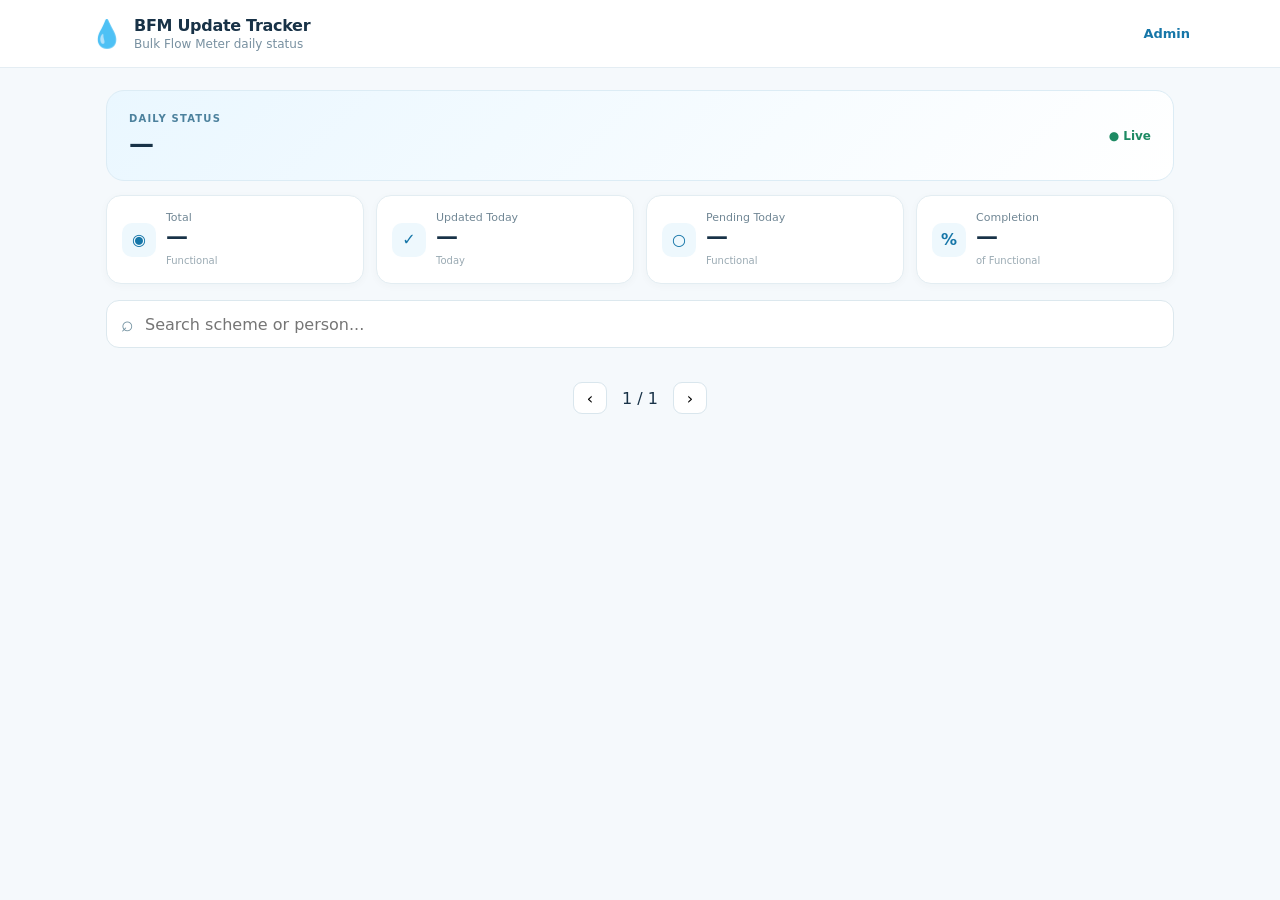
==== commit 2567f1b1: "Add files via upload" ====
--- a/index.html
+++ b/index.html
@@ -3,32 +3,34 @@
 <head>
 <meta charset="utf-8">
 <meta name="viewport" content="width=device-width,initial-scale=1,viewport-fit=cover">
-<meta name="theme-color" content="#123b72">
 <title>BFM Update Tracker</title>
 <link rel="stylesheet" href="style.css">
 </head>
-<body class="public-page">
-<header class="topbar public-topbar">
-  <div class="mobile-menu" aria-hidden="true">☰</div>
-  <div class="brand-block"><div class="brand">BFM Update Tracker</div><div class="subtitle">Bulk Flow Meter daily status</div></div>
-  <div class="water-mark" aria-hidden="true">💧</div>
+<body>
+<header class="public-header">
+  <div class="brand-row"><span class="water">💧</span><div><div class="brand">BFM Update Tracker</div><div class="subtitle">Bulk Flow Meter daily status</div></div></div>
+  <a href="admin.html" class="admin-link">Admin</a>
 </header>
-<main class="container public-container">
-  <section class="hero public-hero">
-    <div><p class="eyebrow">DAILY STATUS</p><h1>BFM Update<br class="mobile-only"> Tracker</h1><p class="hero-subtitle">Scheme-wise BFM update status</p></div>
-    <div class="datebox"><div class="date-icon">▣</div><div><span>Today</span><strong id="today">—</strong></div></div>
-  </section>
-  <section class="stats public-stats">
-    <div class="stat stat-total"><div class="stat-icon">☷</div><span>Total<br><b>(Functional)</b></span><strong id="total">—</strong></div>
-    <div class="stat stat-updated"><div class="stat-icon">✓</div><span>Updated<br><b>Today</b></span><strong id="updated">—</strong></div>
-    <div class="stat stat-pending"><div class="stat-icon">◷</div><span>Pending<br><b>Today</b></span><strong id="pending">—</strong></div>
-    <div class="stat stat-completion"><div class="stat-icon">▥</div><span>Completion<br><b>(of Functional)</b></span><strong id="completion">—</strong></div>
-  </section>
-  <section class="panel search-panel"><label for="search">Search scheme or person</label><div class="search-box"><span aria-hidden="true">⌕</span><input id="search" placeholder="Search scheme or person..." autocomplete="off"></div></section>
-  <section class="panel table-panel"><div id="cards" class="scheme-cards"></div><div class="desktop-table table-wrap"><table><thead id="thead"></thead><tbody id="tbody"><tr><td colspan="20" class="center muted">Loading…</td></tr></tbody></table></div></section>
-  <div id="pagination" class="pagination"></div>
-  <div class="last-updated">Last updated: <span id="lastUpdated">—</span> <button id="refresh" class="icon-btn" title="Refresh">↻</button></div>
-  <p id="message" class="muted"></p>
+
+<main class="public-main">
+<section class="daily-hero">
+  <div><div class="eyebrow">DAILY STATUS</div><h1 id="today">—</h1></div>
+  <div class="live-dot">● Live</div>
+</section>
+
+<section class="stats-grid">
+  <div class="stat-card"><span class="stat-icon">◉</span><div><small>Total</small><strong id="total">—</strong><em>Functional</em></div></div>
+  <div class="stat-card"><span class="stat-icon">✓</span><div><small>Updated Today</small><strong id="updated">—</strong><em>Today</em></div></div>
+  <div class="stat-card"><span class="stat-icon">○</span><div><small>Pending Today</small><strong id="pending">—</strong><em>Functional</em></div></div>
+  <div class="stat-card"><span class="stat-icon">%</span><div><small>Completion</small><strong id="completion">—</strong><em>of Functional</em></div></div>
+</section>
+
+<section class="search-box"><span>⌕</span><input id="search" placeholder="Search scheme or person..." autocomplete="off"></section>
+<div id="message" class="message"></div>
+<section id="schemeList" class="scheme-list"></section>
+<div class="pagination"><button id="prev">‹</button><span id="pageInfo">1 / 1</span><button id="next">›</button></div>
 </main>
-<script src="config.js"></script><script src="app.js"></script>
-</body></html>
+<script src="config.js"></script>
+<script src="app.js"></script>
+</body>
+</html>
--- a/style.css
+++ b/style.css
@@ -1,3 +1 @@
-*{box-sizing:border-box} :root{--navy:#102f59;--blue:#1676e8;--light:#f5f9ff;--border:#dce6f0;--muted:#60728d;--green:#17a866;--greenbg:#e8f8ef;--red:#e12b35;--redbg:#fff0f1;--orange:#ef7d17;--orangebg:#fff4e8;--purple:#6844d8;--purplebg:#f1edff}html{font-size:16px;scroll-behavior:smooth}body{margin:0;font-family:system-ui,-apple-system,Segoe UI,Roboto,Arial,sans-serif;background:var(--light);color:var(--navy);line-height:1.4}button,input,select{font:inherit}button{cursor:pointer}.topbar{display:flex;align-items:center;justify-content:space-between;gap:14px;padding:17px max(18px,calc((100% - 1050px)/2));background:#fff;border-bottom:1px solid var(--border)}.brand{font-size:28px;font-weight:850}.subtitle{font-size:13px;color:var(--muted)}.water-mark{font-size:34px}.mobile-menu{display:none}.container{max-width:1050px;margin:auto;padding:20px 16px 45px}.public-hero{min-height:250px;border:1px solid #d9e7f7;border-radius:24px;background:linear-gradient(120deg,#f5faff,#edf6ff);display:flex;align-items:center;justify-content:space-between;padding:32px;margin-bottom:26px;overflow:hidden}.public-hero h1{font-size:48px;line-height:1.08;margin:7px 0 14px;letter-spacing:-1px}.eyebrow{font-size:13px;letter-spacing:.13em;font-weight:850;color:#577092;margin:0}.hero-subtitle{font-size:22px;color:#587092;margin:0}.datebox{background:#fff;border:1px solid var(--border);border-radius:20px;padding:20px 24px;display:flex;align-items:center;gap:16px;min-width:300px;box-shadow:0 5px 18px rgba(35,65,100,.04)}.datebox span{display:block;color:var(--muted);font-size:17px}.datebox strong{display:block;font-size:24px;margin-top:3px}.date-icon{width:52px;height:52px;border-radius:50%;display:flex;align-items:center;justify-content:center;background:#e8f2ff;color:var(--blue);font-size:25px}.stats{display:grid;grid-template-columns:repeat(4,1fr);gap:14px;margin-bottom:18px}.stat{background:#fff;border:1px solid var(--border);border-radius:18px;padding:18px;min-height:135px;position:relative}.stat-icon{width:45px;height:45px;border-radius:50%;display:flex;align-items:center;justify-content:center;font-size:24px;margin-bottom:10px;background:#eaf3ff;color:var(--blue)}.stat span{display:block;color:#526580;font-size:16px;line-height:1.15}.stat span b{font-weight:600}.stat strong{display:block;font-size:44px;line-height:1;margin-top:8px}.stat-updated .stat-icon{background:#e3f8ed;color:var(--green)}.stat-updated strong{color:var(--green)}.stat-pending .stat-icon{background:var(--orangebg);color:var(--orange)}.stat-pending strong{color:var(--orange)}.stat-completion .stat-icon{background:var(--purplebg);color:var(--purple)}.stat-completion strong{color:var(--purple)}.panel{background:#fff;border:1px solid var(--border);border-radius:18px;padding:18px;margin-bottom:16px;box-shadow:0 4px 16px rgba(35,65,100,.04)}label{display:block;font-size:14px;font-weight:750;margin-bottom:7px}input,select{width:100%;min-height:46px;border:1px solid #cbd8e7;border-radius:10px;padding:10px 12px;background:#fff;color:var(--navy);outline:none}input:focus,select:focus{border-color:#6aa8f4;box-shadow:0 0 0 3px rgba(22,118,232,.1)}.search-box{position:relative}.search-box>span{position:absolute;left:15px;top:5px;font-size:30px;color:#64758d}.search-box input{padding-left:50px}.table-wrap{overflow-x:auto}.table-wrap table{width:100%;border-collapse:collapse;min-width:760px}.table-wrap th,.table-wrap td{padding:12px 10px;border-bottom:1px solid #e8eef5;text-align:left;white-space:nowrap}.table-wrap th{font-size:12px;color:var(--muted);background:#fafcff}.center{text-align:center!important}.badge{display:inline-flex;align-items:center;justify-content:center;width:29px;height:29px;border-radius:50%;font-weight:900}.badge.yes{background:var(--greenbg);color:var(--green)}.badge.no{background:var(--redbg);color:var(--red)}.badge.empty{background:#edf1f5;color:#8793a2}.condition{display:inline-flex;align-items:center;gap:7px;padding:6px 10px;border-radius:999px;font-weight:750;font-size:12px;white-space:nowrap}.condition i{width:8px;height:8px;border-radius:50%;background:currentColor}.condition.functional{color:var(--green);background:var(--greenbg)}.condition.dysfunctional{color:var(--red);background:var(--redbg)}.scheme-cards{display:none}.scheme-card{background:#fff;border:1px solid var(--border);border-radius:18px;margin-bottom:12px;overflow:hidden}.scheme-card-top{display:flex;align-items:center;gap:12px;padding:15px}.scheme-number{width:43px;height:43px;border-radius:50%;background:#e7f1ff;color:var(--blue);display:flex;align-items:center;justify-content:center;font-size:19px;font-weight:850;flex:none}.scheme-title{min-width:0;flex:1}.scheme-title h3{font-size:18px;margin:0 0 3px}.person-line{font-size:14px;color:#5b6f8c;white-space:nowrap;overflow:hidden;text-overflow:ellipsis}.person-icon{color:var(--blue);font-size:18px;margin-right:5px}.dot{padding:0 3px}.condition-line{margin-top:7px}.chevron{font-size:31px;color:#687990}.card-statuses{display:grid;grid-template-columns:repeat(7,1fr);border-top:1px solid #e9eef4}.day-status{display:flex;flex-direction:column;align-items:center;justify-content:center;gap:6px;padding:9px 2px;border-right:1px solid #edf1f5;font-size:11px}.day-status:last-child{border-right:0}.day-status .badge{width:27px;height:27px;font-size:12px}.today-label{color:var(--blue);font-weight:850}.pagination{display:flex;justify-content:center;gap:7px;flex-wrap:wrap;margin:5px 0 15px}.pagination button,.primary,.secondary,.text-btn{border-radius:10px;min-height:42px;padding:9px 14px;font-weight:750}.primary{background:var(--blue);color:#fff;border:1px solid var(--blue)}.secondary{background:#fff;color:var(--navy);border:1px solid #cbd8e7}.pagination button:disabled{opacity:.4;cursor:not-allowed}.last-updated{text-align:center;color:var(--muted);font-size:12px}.icon-btn{background:transparent;border:0;color:var(--blue);padding:2px 6px}.mobile-only{display:none}.empty-card{text-align:center;padding:25px}.admin-mobile-header{display:none}.admin-desktop-header{background:linear-gradient(110deg,#0d3b7a,#1753a3);color:#fff}.admin-desktop-header .subtitle{color:#dce9fa}.header-btn{background:transparent;border:1px solid rgba(255,255,255,.45);color:#fff;border-radius:9px;padding:9px 14px;font-weight:750}.admin-shell{display:flex;min-height:calc(100vh - 73px)}.admin-sidebar{width:215px;background:#fff;border-right:1px solid var(--border);padding:22px 14px;display:flex;flex-direction:column}.side-logo{font-size:19px;display:grid;grid-template-columns:32px 1fr;align-items:center;margin:0 10px 25px}.side-logo small{grid-column:2;color:var(--muted);font-size:11px}.admin-sidebar nav{display:grid;gap:6px}.admin-sidebar nav a{padding:12px 10px;border-radius:10px;color:var(--navy);text-decoration:none}.admin-sidebar nav a.active,.admin-sidebar nav a:hover{background:#eaf3ff;color:var(--blue)}.side-bottom{margin-top:auto}.side-bottom button{width:100%;background:#fff;border:0;text-align:left;padding:12px;color:var(--muted)}.admin-main{flex:1;max-width:1200px;padding:25px 28px}.admin-page-title{display:flex;justify-content:space-between;align-items:center;margin-bottom:18px}.admin-page-title h1{font-size:30px;margin:2px 0}.admin-page-title p{margin:0}.admin-stats .stat{min-height:120px}.admin-stats .stat strong{font-size:31px}.admin-stats .stat small{color:var(--muted)}.scheme-toolbar{display:grid;grid-template-columns:1.5fr .65fr .65fr;gap:10px;margin-bottom:14px}.scheme-list-head{display:flex;justify-content:space-between;align-items:center;padding:3px 2px 9px}.text-btn{border:0;background:transparent;color:var(--blue)}.admin-scheme-cards{display:none}.small-btn{min-height:36px;padding:7px 10px;font-size:12px}.actions{display:flex;gap:6px}.danger{color:var(--red);border-color:#ffc9cb}.action-panel .section-head{margin-bottom:15px}.section-head{display:flex;justify-content:space-between;align-items:center;gap:12px}.update-grid{display:grid;grid-template-columns:1.3fr .8fr;gap:12px 14px}.condition-buttons,.status-buttons{display:grid;grid-template-columns:1fr 1fr;gap:8px}.condition-btn,.status-btn{min-height:44px;background:#fff;border:1px solid #cbd8e7;border-radius:10px;font-weight:750}.condition-btn.functional{color:var(--green)}.condition-btn.dysfunctional{color:var(--red)}.condition-btn.selected,.status-btn.selected{box-shadow:0 0 0 3px rgba(22,118,232,.12);border-color:currentColor}.selected-details{border:1px solid #d6e6fb;border-radius:11px;overflow:hidden;background:#fbfdff}.detail-heading{background:#edf6ff;color:var(--blue);padding:9px 12px;font-size:12px;font-weight:800}.detail-grid{display:grid;grid-template-columns:repeat(3,1fr);padding:14px}.detail-grid>div{padding:0 14px;border-right:1px solid #e4ebf3}.detail-grid>div:last-child{border-right:0}.detail-grid small{display:block;color:var(--muted);font-size:11px}.detail-grid strong{display:block;margin-top:4px;font-size:14px}.save-btn{width:100%;min-height:46px;border:0;border-radius:10px;background:#1673e6;color:#fff;font-weight:800}.form-message{font-size:13px;color:var(--muted);margin:7px 0 0}.seven-title{font-size:13px;font-weight:800;margin:15px 0 8px}.seven-days{display:grid;grid-template-columns:repeat(7,1fr);border:1px solid #e5ebf2;border-radius:10px;overflow:hidden}.seven-day{display:flex;flex-direction:column;align-items:center;gap:7px;padding:11px 4px;border-right:1px solid #edf1f5}.seven-day:last-child{border-right:0}.seven-day strong{font-size:11px}.scheme-form{margin-top:8px}.form-actions{display:flex;gap:8px}.form-actions button{flex:1}.full-width{grid-column:1/-1}.admin-mobile-list{display:none}.admin-footer{text-align:center;color:var(--muted);font-size:12px}.mobile-bottom-nav{display:none}.narrow{max-width:480px;margin:30px auto}.login-panel h1{margin:3px 0}.full{width:100%}.error{color:#b42318;font-size:13px}
-@media(max-width:800px){.topbar{padding:13px 15px}.mobile-menu{display:block;font-size:25px;color:var(--navy)}.brand{font-size:20px}.water-mark{font-size:28px}.public-container{padding:14px 12px 35px}.public-hero{min-height:280px;padding:22px;border-radius:20px;align-items:flex-start}.public-hero h1{font-size:36px;margin:7px 0 12px}.hero-subtitle{font-size:18px}.datebox{min-width:0;width:48%;padding:16px;align-self:flex-start}.datebox strong{font-size:20px}.stats{grid-template-columns:1fr 1fr;gap:10px}.stat{min-height:145px;padding:15px}.stat strong{font-size:39px}.stat-icon{width:42px;height:42px}.panel{padding:13px;border-radius:15px}.desktop-table{display:none}.scheme-cards{display:block}.admin-desktop-header,.admin-sidebar{display:none}.admin-mobile-header{display:flex;background:#fff;border-bottom:1px solid var(--border);padding:12px 14px;align-items:center;gap:12px}.menu-btn,.add-icon{border:0;background:transparent;color:var(--navy);font-size:27px;padding:2px}.add-icon{color:#fff;background:var(--blue);border-radius:9px;width:40px;height:40px}.admin-brand{display:flex;align-items:center;gap:9px;flex:1}.admin-brand strong{display:block;font-size:18px}.admin-brand small{display:block;color:var(--muted);font-size:10px}.admin-drop{font-size:28px}.admin-main{padding:15px 12px 90px}.admin-page-title{align-items:flex-start}.admin-page-title h1{font-size:27px}.admin-page-title .primary{display:none}.admin-stats{grid-template-columns:1fr 1fr}.admin-stats .stat{min-height:125px}.scheme-toolbar{grid-template-columns:1fr 1fr}.scheme-toolbar .search-box{grid-column:1/-1}.admin-scheme-cards{display:block}.admin-scheme-card{border:1px solid var(--border);border-radius:13px;padding:12px;margin-bottom:9px}.scheme-row-top{display:flex;align-items:center;gap:9px}.admin-scheme-info{min-width:0;flex:1}.admin-scheme-info strong{display:block;font-size:14px;white-space:nowrap;overflow:hidden;text-overflow:ellipsis}.admin-scheme-info span{display:block;font-size:11px;color:var(--muted);white-space:nowrap;overflow:hidden;text-overflow:ellipsis}.admin-scheme-status{margin:8px 0 0 52px}.update-grid{grid-template-columns:1fr}.full-width{grid-column:auto}.detail-grid{grid-template-columns:1fr 1fr;gap:10px}.detail-grid>div{border-right:0;padding:0}.detail-grid>div:last-child{grid-column:1/-1}.seven-days{grid-template-columns:repeat(4,1fr)}.seven-day:nth-child(4){border-right:0}.seven-day:nth-child(n+5){border-top:1px solid #edf1f5}.form-actions{flex-direction:column}.form-actions button{width:100%}.mobile-bottom-nav{position:fixed;left:0;right:0;bottom:0;z-index:20;background:#fff;border-top:1px solid var(--border);display:grid;grid-template-columns:repeat(5,1fr);padding:7px 4px calc(7px + env(safe-area-inset-bottom));box-shadow:0 -4px 16px rgba(20,50,90,.06)}.mobile-bottom-nav a,.mobile-bottom-nav button{background:transparent;border:0;text-decoration:none;color:#596d89;text-align:center;font-size:20px;line-height:1.1}.mobile-bottom-nav a span,.mobile-bottom-nav button span{display:block;font-size:9px;margin-top:3px}.mobile-bottom-nav a:nth-child(2){color:var(--blue)}.scheme-management{padding:12px}.scheme-list-head{padding-top:2px}.scheme-management .desktop-table{display:none}}
-@media(max-width:480px){.public-hero{display:block;min-height:0}.public-hero h1{font-size:35px}.datebox{width:100%;margin-top:20px}.stats .stat{min-height:136px}.stat span{font-size:14px}.stat strong{font-size:38px}.scheme-title h3{font-size:17px}.card-statuses{grid-template-columns:repeat(4,1fr)}.day-status:nth-child(4){border-right:0}.day-status:nth-child(n+5){border-top:1px solid #edf1f5}.scheme-toolbar{grid-template-columns:1fr 1fr}.condition{font-size:11px;padding:5px 8px}.admin-page-title p{font-size:12px}.admin-page-title{margin-bottom:13px}}
+*{box-sizing:border-box}body{margin:0;font-family:Inter,system-ui,-apple-system,Segoe UI,sans-serif;background:#f5f9fc;color:#183247}button,input,select{font:inherit}button{cursor:pointer;border:0}.public-header,.admin-header{background:#fff;border-bottom:1px solid #e4edf3;padding:16px max(18px,calc((100% - 1100px)/2));display:flex;justify-content:space-between;align-items:center}.brand-row{display:flex;gap:10px;align-items:center}.water{font-size:27px}.brand{font-weight:800;letter-spacing:-.3px}.subtitle{font-size:12px;color:#7890a0;margin-top:2px}.admin-link{color:#1676a8;text-decoration:none;font-weight:700;font-size:13px}.public-main,.admin-main{max-width:1100px;margin:auto;padding:22px 16px 50px}.daily-hero,.admin-title{background:linear-gradient(135deg,#eaf7ff,#fff);border:1px solid #dcecf5;border-radius:18px;padding:22px;display:flex;justify-content:space-between;align-items:center}.eyebrow{font-size:10px;letter-spacing:1.2px;font-weight:800;color:#4c819d}.daily-hero h1,.admin-title h1{margin:5px 0 0;font-size:25px}.live-dot{color:#1d8a63;font-size:12px;font-weight:700}.stats-grid,.admin-stats{display:grid;grid-template-columns:repeat(4,1fr);gap:12px;margin:14px 0}.stat-card,.admin-stats>div{background:#fff;border:1px solid #e3edf2;border-radius:15px;padding:15px;display:flex;gap:10px;align-items:center;box-shadow:0 2px 8px #173b4a08}.stat-icon{width:34px;height:34px;border-radius:10px;background:#eef8fd;display:grid;place-items:center;font-weight:800;color:#1676a8}.stat-card small,.admin-stats small{display:block;color:#718795;font-size:11px}.stat-card strong,.admin-stats strong{display:block;font-size:22px}.stat-card em{font-size:10px;color:#9aaab3;font-style:normal}.search-box{background:#fff;border:1px solid #dce8ee;border-radius:13px;padding:11px 14px;display:flex;gap:9px;margin:16px 0}.search-box span{font-size:21px;color:#71909f}.search-box input{border:0;outline:0;width:100%}.message,.error{color:#c34d4d;font-size:12px}.scheme-list{display:grid;gap:12px}.scheme-card,.admin-scheme,.recent-card{background:#fff;border:1px solid #e0ebf1;border-radius:16px;padding:15px}.scheme-top,.admin-scheme{display:flex;align-items:center;gap:10px}.scheme-top>div:first-child,.admin-scheme>div:first-child{flex:1}.scheme-card h3{font-size:15px;margin:0 0 5px}.person{font-size:12px;color:#5e7786}.person small{color:#8ca0aa;margin-left:5px}.status{font-size:10px;font-weight:800;padding:5px 8px;border-radius:20px;white-space:nowrap}.functional{background:#e7f7ef;color:#188354}.dysfunctional{background:#fdeceb;color:#bd514a}.days{display:flex;gap:7px;margin-top:13px}.day{width:25px;height:25px;border-radius:50%;background:#eef2f4;color:#8ea0aa;display:grid;place-items:center;font-size:11px}.day.yes{background:#e2f6ec;color:#198354}.day.no{background:#fbe8e7;color:#bd514a}.last{font-size:10px;color:#94a4ad;margin-top:10px}.pagination{display:flex;justify-content:center;align-items:center;gap:15px;margin:18px}.pagination button{background:#fff;border:1px solid #d9e6ed;border-radius:9px;width:34px;height:32px}.pagination button:disabled{opacity:.4}.login-card,.panel{background:#fff;border:1px solid #e0ebf1;border-radius:17px;padding:20px;margin:16px 0;box-shadow:0 2px 10px #173b4a08}.login-card{max-width:430px;margin:50px auto}.login-card h1,.panel h2{margin:5px 0 16px}.muted{color:#7c909d;font-size:13px}.login-card label,.panel label{display:block;font-size:12px;font-weight:700;margin:13px 0 6px}.login-card input,.panel input,.panel select,.filter-input{width:100%;border:1px solid #d8e5eb;border-radius:10px;padding:11px;outline:none;background:#fff}.primary{background:#137aaa;color:#fff;padding:10px 15px;border-radius:10px;font-weight:750}.secondary{background:#eef5f8;color:#3d6273;padding:10px 14px;border-radius:10px;font-weight:700}.wide{width:100%;margin-top:15px}.admin-stats>div{display:block}.admin-stats strong{margin-top:4px}.section-head{display:flex;justify-content:space-between;align-items:center;gap:10px}.filter-input{margin:10px 0}.filter-row{display:grid;grid-template-columns:1fr 1fr;gap:10px;margin-bottom:12px}.admin-card-list{display:grid;gap:9px}.admin-scheme{flex-wrap:wrap}.edit-btn,.delete-btn{padding:7px 9px;border-radius:8px;font-size:11px;font-weight:700}.edit-btn{background:#eef7fb;color:#17739c}.delete-btn{background:#fbeceb;color:#b84c47}.condition-row{display:flex;gap:9px}.condition-btn,.update-status-btn{flex:1;padding:11px;border:1px solid #d9e5eb;border-radius:10px;background:#fff;font-weight:700;color:#57727f}.condition-btn.selected,.update-status-btn.selected{border-color:#1676a8;background:#eaf7fd;color:#1676a8}.person-detail{display:flex;gap:10px;align-items:center;flex-wrap:wrap;padding:11px;background:#f5f9fb;border-radius:10px;font-size:12px}.success{font-size:12px;color:#21815d;margin-top:10px}.seven-days{display:flex;justify-content:space-between;margin-top:18px}.seven-days>div{text-align:center}.seven-days small{display:block;color:#879aa4;font-size:9px}.seven-days b{display:grid;place-items:center;margin-top:4px;width:27px;height:27px;border-radius:50%;background:#eef2f4;color:#8ea0aa}.seven-days b.yes{background:#e2f6ec;color:#198354}.seven-days b.no{background:#fbe8e7;color:#bd514a}.recent-card{display:grid;grid-template-columns:1.5fr 1fr .8fr .9fr 1.3fr;gap:8px;align-items:center;font-size:11px}.recent-card span,.recent-card small{color:#758b97}.recent-card b{font-size:10px}.yes{color:#198354}.no{color:#bd514a}.form-actions{display:flex;gap:9px}.empty{text-align:center;padding:25px;color:#899ba5;font-size:13px}@media(max-width:650px){.public-header,.admin-header{padding:14px 16px}.public-main,.admin-main{padding:15px 12px 35px}.stats-grid,.admin-stats{grid-template-columns:1fr 1fr}.stat-card{padding:12px}.stat-card strong{font-size:19px}.daily-hero,.admin-title{padding:17px}.daily-hero h1,.admin-title h1{font-size:21px}.scheme-card{padding:13px}.scheme-top{align-items:flex-start}.admin-scheme{align-items:flex-start}.recent-card{grid-template-columns:1fr 1fr}.recent-card small{grid-column:1/-1}.section-head{align-items:flex-start}.section-head button{font-size:11px}.login-card{margin:30px auto}.filter-row{grid-template-columns:1fr 1fr}.brand{font-size:14px}}
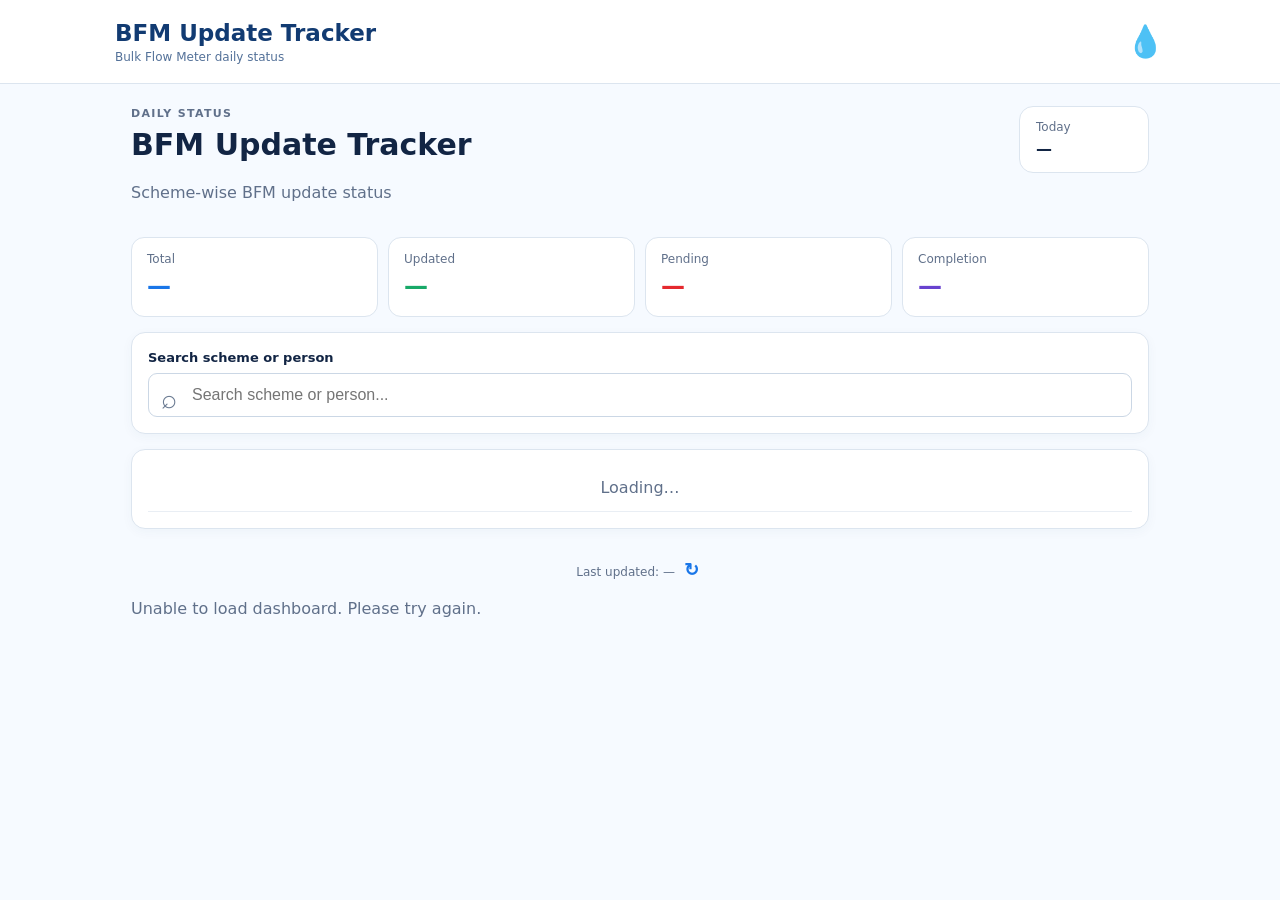
==== commit d1efa142: "Add files via upload" ====
--- a/index.html
+++ b/index.html
@@ -1,35 +1,66 @@
 <!doctype html>
 <html lang="en">
 <head>
-<meta charset="utf-8">
-<meta name="viewport" content="width=device-width,initial-scale=1,viewport-fit=cover">
-<title>BFM Update Tracker</title>
-<link rel="stylesheet" href="style.css">
+  <meta charset="utf-8">
+  <meta name="viewport" content="width=device-width,initial-scale=1,viewport-fit=cover">
+  <meta name="theme-color" content="#123b72">
+  <title>BFM Update Tracker</title>
+  <link rel="stylesheet" href="style.css">
 </head>
-<body>
-<header class="public-header">
-  <div class="brand-row"><span class="water">💧</span><div><div class="brand">BFM Update Tracker</div><div class="subtitle">Bulk Flow Meter daily status</div></div></div>
-  <a href="admin.html" class="admin-link">Admin</a>
+<body class="public-page">
+<header class="topbar public-topbar">
+  <div>
+    <div class="brand">BFM Update Tracker</div>
+    <div class="subtitle">Bulk Flow Meter daily status</div>
+  </div>
+  <div class="water-mark" aria-hidden="true">💧</div>
 </header>
 
-<main class="public-main">
-<section class="daily-hero">
-  <div><div class="eyebrow">DAILY STATUS</div><h1 id="today">—</h1></div>
-  <div class="live-dot">● Live</div>
-</section>
+<main class="container">
+  <section class="hero public-hero">
+    <div>
+      <p class="eyebrow">DAILY STATUS</p>
+      <h1 id="dashboardTitle">BFM Update Tracker</h1>
+      <p class="muted">Scheme-wise BFM update status</p>
+    </div>
+    <div class="datebox">
+      <span>Today</span>
+      <strong id="today">—</strong>
+    </div>
+  </section>
 
-<section class="stats-grid">
-  <div class="stat-card"><span class="stat-icon">◉</span><div><small>Total</small><strong id="total">—</strong><em>Functional</em></div></div>
-  <div class="stat-card"><span class="stat-icon">✓</span><div><small>Updated Today</small><strong id="updated">—</strong><em>Today</em></div></div>
-  <div class="stat-card"><span class="stat-icon">○</span><div><small>Pending Today</small><strong id="pending">—</strong><em>Functional</em></div></div>
-  <div class="stat-card"><span class="stat-icon">%</span><div><small>Completion</small><strong id="completion">—</strong><em>of Functional</em></div></div>
-</section>
+  <section class="stats compact-stats">
+    <div class="stat stat-total"><span>Total</span><strong id="total">—</strong></div>
+    <div class="stat stat-updated"><span>Updated</span><strong id="updated">—</strong></div>
+    <div class="stat stat-pending"><span>Pending</span><strong id="pending">—</strong></div>
+    <div class="stat stat-completion"><span>Completion</span><strong id="completion">—</strong></div>
+  </section>
 
-<section class="search-box"><span>⌕</span><input id="search" placeholder="Search scheme or person..." autocomplete="off"></section>
-<div id="message" class="message"></div>
-<section id="schemeList" class="scheme-list"></section>
-<div class="pagination"><button id="prev">‹</button><span id="pageInfo">1 / 1</span><button id="next">›</button></div>
+  <section class="panel search-panel">
+    <label for="search">Search scheme or person</label>
+    <div class="search-box">
+      <span aria-hidden="true">⌕</span>
+      <input id="search" placeholder="Search scheme or person..." autocomplete="off">
+    </div>
+  </section>
+
+  <section class="panel table-panel">
+    <div id="cards" class="scheme-cards"></div>
+    <div class="desktop-table table-wrap">
+      <table>
+        <thead id="thead"></thead>
+        <tbody id="tbody">
+          <tr><td colspan="20" class="center muted">Loading…</td></tr>
+        </tbody>
+      </table>
+    </div>
+  </section>
+
+  <div id="pagination" class="pagination"></div>
+  <div class="last-updated">Last updated: <span id="lastUpdated">—</span> <button id="refresh" class="icon-btn" title="Refresh">↻</button></div>
+  <p id="message" class="muted"></p>
 </main>
+
 <script src="config.js"></script>
 <script src="app.js"></script>
 </body>
--- a/style.css
+++ b/style.css
@@ -1 +1,34 @@
-*{box-sizing:border-box}body{margin:0;font-family:Inter,system-ui,-apple-system,Segoe UI,sans-serif;background:#f5f9fc;color:#183247}button,input,select{font:inherit}button{cursor:pointer;border:0}.public-header,.admin-header{background:#fff;border-bottom:1px solid #e4edf3;padding:16px max(18px,calc((100% - 1100px)/2));display:flex;justify-content:space-between;align-items:center}.brand-row{display:flex;gap:10px;align-items:center}.water{font-size:27px}.brand{font-weight:800;letter-spacing:-.3px}.subtitle{font-size:12px;color:#7890a0;margin-top:2px}.admin-link{color:#1676a8;text-decoration:none;font-weight:700;font-size:13px}.public-main,.admin-main{max-width:1100px;margin:auto;padding:22px 16px 50px}.daily-hero,.admin-title{background:linear-gradient(135deg,#eaf7ff,#fff);border:1px solid #dcecf5;border-radius:18px;padding:22px;display:flex;justify-content:space-between;align-items:center}.eyebrow{font-size:10px;letter-spacing:1.2px;font-weight:800;color:#4c819d}.daily-hero h1,.admin-title h1{margin:5px 0 0;font-size:25px}.live-dot{color:#1d8a63;font-size:12px;font-weight:700}.stats-grid,.admin-stats{display:grid;grid-template-columns:repeat(4,1fr);gap:12px;margin:14px 0}.stat-card,.admin-stats>div{background:#fff;border:1px solid #e3edf2;border-radius:15px;padding:15px;display:flex;gap:10px;align-items:center;box-shadow:0 2px 8px #173b4a08}.stat-icon{width:34px;height:34px;border-radius:10px;background:#eef8fd;display:grid;place-items:center;font-weight:800;color:#1676a8}.stat-card small,.admin-stats small{display:block;color:#718795;font-size:11px}.stat-card strong,.admin-stats strong{display:block;font-size:22px}.stat-card em{font-size:10px;color:#9aaab3;font-style:normal}.search-box{background:#fff;border:1px solid #dce8ee;border-radius:13px;padding:11px 14px;display:flex;gap:9px;margin:16px 0}.search-box span{font-size:21px;color:#71909f}.search-box input{border:0;outline:0;width:100%}.message,.error{color:#c34d4d;font-size:12px}.scheme-list{display:grid;gap:12px}.scheme-card,.admin-scheme,.recent-card{background:#fff;border:1px solid #e0ebf1;border-radius:16px;padding:15px}.scheme-top,.admin-scheme{display:flex;align-items:center;gap:10px}.scheme-top>div:first-child,.admin-scheme>div:first-child{flex:1}.scheme-card h3{font-size:15px;margin:0 0 5px}.person{font-size:12px;color:#5e7786}.person small{color:#8ca0aa;margin-left:5px}.status{font-size:10px;font-weight:800;padding:5px 8px;border-radius:20px;white-space:nowrap}.functional{background:#e7f7ef;color:#188354}.dysfunctional{background:#fdeceb;color:#bd514a}.days{display:flex;gap:7px;margin-top:13px}.day{width:25px;height:25px;border-radius:50%;background:#eef2f4;color:#8ea0aa;display:grid;place-items:center;font-size:11px}.day.yes{background:#e2f6ec;color:#198354}.day.no{background:#fbe8e7;color:#bd514a}.last{font-size:10px;color:#94a4ad;margin-top:10px}.pagination{display:flex;justify-content:center;align-items:center;gap:15px;margin:18px}.pagination button{background:#fff;border:1px solid #d9e6ed;border-radius:9px;width:34px;height:32px}.pagination button:disabled{opacity:.4}.login-card,.panel{background:#fff;border:1px solid #e0ebf1;border-radius:17px;padding:20px;margin:16px 0;box-shadow:0 2px 10px #173b4a08}.login-card{max-width:430px;margin:50px auto}.login-card h1,.panel h2{margin:5px 0 16px}.muted{color:#7c909d;font-size:13px}.login-card label,.panel label{display:block;font-size:12px;font-weight:700;margin:13px 0 6px}.login-card input,.panel input,.panel select,.filter-input{width:100%;border:1px solid #d8e5eb;border-radius:10px;padding:11px;outline:none;background:#fff}.primary{background:#137aaa;color:#fff;padding:10px 15px;border-radius:10px;font-weight:750}.secondary{background:#eef5f8;color:#3d6273;padding:10px 14px;border-radius:10px;font-weight:700}.wide{width:100%;margin-top:15px}.admin-stats>div{display:block}.admin-stats strong{margin-top:4px}.section-head{display:flex;justify-content:space-between;align-items:center;gap:10px}.filter-input{margin:10px 0}.filter-row{display:grid;grid-template-columns:1fr 1fr;gap:10px;margin-bottom:12px}.admin-card-list{display:grid;gap:9px}.admin-scheme{flex-wrap:wrap}.edit-btn,.delete-btn{padding:7px 9px;border-radius:8px;font-size:11px;font-weight:700}.edit-btn{background:#eef7fb;color:#17739c}.delete-btn{background:#fbeceb;color:#b84c47}.condition-row{display:flex;gap:9px}.condition-btn,.update-status-btn{flex:1;padding:11px;border:1px solid #d9e5eb;border-radius:10px;background:#fff;font-weight:700;color:#57727f}.condition-btn.selected,.update-status-btn.selected{border-color:#1676a8;background:#eaf7fd;color:#1676a8}.person-detail{display:flex;gap:10px;align-items:center;flex-wrap:wrap;padding:11px;background:#f5f9fb;border-radius:10px;font-size:12px}.success{font-size:12px;color:#21815d;margin-top:10px}.seven-days{display:flex;justify-content:space-between;margin-top:18px}.seven-days>div{text-align:center}.seven-days small{display:block;color:#879aa4;font-size:9px}.seven-days b{display:grid;place-items:center;margin-top:4px;width:27px;height:27px;border-radius:50%;background:#eef2f4;color:#8ea0aa}.seven-days b.yes{background:#e2f6ec;color:#198354}.seven-days b.no{background:#fbe8e7;color:#bd514a}.recent-card{display:grid;grid-template-columns:1.5fr 1fr .8fr .9fr 1.3fr;gap:8px;align-items:center;font-size:11px}.recent-card span,.recent-card small{color:#758b97}.recent-card b{font-size:10px}.yes{color:#198354}.no{color:#bd514a}.form-actions{display:flex;gap:9px}.empty{text-align:center;padding:25px;color:#899ba5;font-size:13px}@media(max-width:650px){.public-header,.admin-header{padding:14px 16px}.public-main,.admin-main{padding:15px 12px 35px}.stats-grid,.admin-stats{grid-template-columns:1fr 1fr}.stat-card{padding:12px}.stat-card strong{font-size:19px}.daily-hero,.admin-title{padding:17px}.daily-hero h1,.admin-title h1{font-size:21px}.scheme-card{padding:13px}.scheme-top{align-items:flex-start}.admin-scheme{align-items:flex-start}.recent-card{grid-template-columns:1fr 1fr}.recent-card small{grid-column:1/-1}.section-head{align-items:flex-start}.section-head button{font-size:11px}.login-card{margin:30px auto}.filter-row{grid-template-columns:1fr 1fr}.brand{font-size:14px}}+*{box-sizing:border-box}
+:root{--navy:#123b72;--navy2:#172033;--blue:#1976e8;--text:#122544;--muted:#60708a;--border:#dce5ef;--bg:#f6faff;--green:#18a968;--greenbg:#e8f8ef;--red:#e5292e;--redbg:#fff0f0;--purple:#6842cf;--purplebg:#f2efff}
+html{font-size:16px}body{margin:0;font-family:system-ui,-apple-system,Segoe UI,Roboto,Arial,sans-serif;background:var(--bg);color:var(--text);line-height:1.4}
+.topbar{color:#fff;padding:17px max(18px,calc((100% - 1050px)/2));display:flex;justify-content:space-between;align-items:center;gap:14px}.public-topbar{background:#fff;color:var(--navy);border-bottom:1px solid var(--border)}.admin-topbar{background:linear-gradient(110deg,#0d3b7a,#164f9d)}
+.brand{font-size:23px;font-weight:800}.brand span{font-weight:600}.subtitle{font-size:12px;opacity:.72}.water-mark{font-size:31px}.header-btn{background:transparent;border:1px solid rgba(255,255,255,.45);color:#fff;border-radius:9px;padding:9px 14px;font-weight:700;min-height:42px}
+.container{max-width:1050px;margin:0 auto;padding:22px 16px 45px}.hero{display:flex;justify-content:space-between;gap:18px;align-items:flex-start;margin-bottom:16px}.public-hero h1{font-size:30px;margin:3px 0}.eyebrow{font-size:11px;letter-spacing:.12em;font-weight:800;color:var(--muted);margin:0}.muted{color:var(--muted)}
+.datebox{background:#fff;border:1px solid var(--border);border-radius:14px;padding:12px 16px;min-width:130px}.datebox span{display:block;font-size:12px;color:var(--muted)}.datebox strong{display:block;margin-top:2px}
+.stats{display:grid;grid-template-columns:repeat(4,1fr);gap:10px;margin-bottom:15px}.stat{background:#fff;border:1px solid var(--border);border-radius:13px;padding:13px 15px}.stat span{display:block;color:var(--muted);font-size:12px}.stat strong{display:block;font-size:24px;margin-top:2px}.stat-total strong{color:var(--blue)}.stat-updated strong{color:var(--green)}.stat-pending strong{color:var(--red)}.stat-completion strong{color:var(--purple)}
+.panel{background:#fff;border:1px solid var(--border);border-radius:14px;padding:16px;margin-bottom:15px;box-shadow:0 3px 12px rgba(35,65,100,.04)}
+label{display:block;font-size:13px;font-weight:700;margin:0 0 6px}input,select{width:100%;padding:11px 12px;border:1px solid #cbd7e5;border-radius:9px;background:#fff;font-size:16px;min-height:44px;margin-bottom:12px;color:var(--text)}
+.search-box{position:relative}.search-box>span{position:absolute;left:13px;top:7px;font-size:27px;color:#6b7b92}.search-box input{padding-left:43px;margin:0}
+.table-wrap{overflow-x:auto}.table-wrap table{width:100%;border-collapse:collapse;min-width:690px}.table-wrap th,.table-wrap td{text-align:left;padding:11px;border-bottom:1px solid #e9eef4;white-space:nowrap}.table-wrap th{font-size:12px;color:var(--muted);background:#fafcff}.center{text-align:center!important}
+.badge{display:inline-flex;align-items:center;justify-content:center;width:27px;height:27px;border-radius:50%;font-weight:900}.badge.yes{background:var(--greenbg);color:var(--green)}.badge.no{background:var(--redbg);color:var(--red)}.badge.empty{background:#edf0f3;color:#8b95a3}
+.scheme-cards{display:none}.scheme-card{background:#fff;border:1px solid var(--border);border-radius:13px;margin-bottom:11px;overflow:hidden}.scheme-card-top{display:flex;align-items:center;gap:10px;padding:12px 13px;border-bottom:1px solid #e9eef4}.scheme-number{width:32px;height:32px;border-radius:50%;background:#e5f0ff;color:var(--blue);display:flex;align-items:center;justify-content:center;font-weight:800;flex:none}.scheme-title{min-width:0;flex:1}.scheme-title h3{margin:0;font-size:16px}.scheme-title>div{font-size:12px;color:var(--muted);margin-top:2px;white-space:nowrap;overflow:hidden;text-overflow:ellipsis}.dot{padding:0 3px}.chevron{font-size:25px;color:#68778d}.card-statuses{display:grid;grid-template-columns:repeat(7,1fr)}.day-status{display:flex;flex-direction:column;align-items:center;justify-content:center;gap:5px;padding:8px 2px;border-right:1px solid #edf1f5;font-size:11px}.day-status:last-child{border-right:0}.day-status .badge{width:25px;height:25px;font-size:12px}.today-label{color:var(--blue);font-weight:800}
+.pagination{display:flex;justify-content:center;gap:6px;flex-wrap:wrap;margin:4px 0 14px}.pagination button,button{border:0;border-radius:9px;padding:10px 13px;font-weight:750;font-size:14px;cursor:pointer;min-height:42px}.primary{background:var(--navy);color:#fff}.secondary{background:#fff;color:var(--navy);border:1px solid #cbd7e5}.pagination button:disabled{opacity:.4;cursor:not-allowed}.last-updated{text-align:center;color:var(--muted);font-size:12px}.icon-btn{padding:0 5px;min-height:24px;background:transparent;color:var(--blue);font-size:18px}.empty-card{text-align:center;padding:25px}
+.admin-date{display:flex;gap:8px;align-items:center;font-size:15px;margin:2px 0 14px}.admin-date strong{font-size:17px}.narrow{max-width:480px;margin:30px auto}.login-panel h1{margin:3px 0}.full{width:100%}.error{color:#b42318;font-size:13px}.section-head{display:flex;justify-content:space-between;gap:10px;align-items:center;margin-bottom:13px}.section-heading,.section-title>div{display:flex;align-items:center;gap:10px}.section-icon{font-size:25px;color:var(--blue)}h1{margin:0 0 5px;font-size:28px}h2{margin:0;font-size:19px}.section-head p,.section-title p{margin:1px 0 0;font-size:12px}
+.update-grid{display:grid;grid-template-columns:1.4fr .8fr;gap:10px 14px}.person-info{padding:9px 0}.person-line{display:flex;gap:9px;align-items:center;margin:4px 0;font-size:14px}.person-line span{color:var(--muted);min-width:52px}.person-line strong{font-size:15px}.status-buttons{display:grid;grid-template-columns:1fr 1fr;gap:8px}.status-btn{background:#fff;border:1px solid #cbd7e5}.status-btn.yes{color:var(--green)}.status-btn.no{color:var(--red)}.status-btn.selected{outline:3px solid rgba(18,59,114,.18);box-shadow:0 0 0 1px currentColor}.save-btn{width:100%;background:#1673e6;color:#fff;font-size:15px}.form-message{font-size:13px;color:var(--muted);margin:7px 0 0}.hint{background:#eef6ff;color:#36577c;border-radius:8px;padding:9px 11px;font-size:12px;margin-top:10px}.full-width{grid-column:1/-1}
+.grid2{display:grid;grid-template-columns:1fr 1fr;gap:12px}.form-actions{display:flex;align-items:end;gap:8px}.form-actions button{flex:1}.actions{display:flex!important;gap:6px}.small-btn{min-height:36px;padding:7px 10px;font-size:12px}.danger{background:#fff;color:var(--red);border:1px solid #ffc6c6}.admin-mobile-list{display:none}.admin-footer{text-align:center;color:var(--muted);font-size:12px;padding:12px}
+@media(max-width:700px){
+ .topbar{padding:13px 14px}.brand{font-size:20px}.container{padding:15px 12px 32px}.public-hero{gap:10px}.public-hero h1{font-size:25px}.datebox{width:100%}
+ .stats{grid-template-columns:1fr 1fr;gap:7px}.stat{padding:10px 11px}.stat strong{font-size:22px}.stat span{font-size:11px}.panel{padding:12px;border-radius:12px}
+ .desktop-table{display:none}.scheme-cards{display:block}.card-statuses{grid-template-columns:repeat(7,1fr)}
+ .scheme-title h3{font-size:15px}.scheme-title>div{font-size:11px}.day-status{font-size:10px;padding:7px 1px}.day-status .badge{width:23px;height:23px}
+ .update-grid,.grid2{grid-template-columns:1fr;gap:0}.full-width{grid-column:auto}.status-buttons{gap:6px}.status-btn{padding:9px 5px;font-size:12px}
+ .section-head{align-items:flex-start}.section-head .secondary{min-height:38px}.admin-mobile-list{display:block}.admin-page .desktop-table{display:none}
+ .mobile-record{display:flex;align-items:center;gap:10px;padding:11px 2px;border-bottom:1px solid #e9eef4}.mobile-record:last-child{border-bottom:0}.mobile-record>div:nth-child(2),.mobile-record>div:first-child{flex:1;min-width:0}.mobile-record strong{display:block;font-size:14px}.mobile-record small{display:block;color:var(--muted);font-size:11px;margin-top:2px;white-space:nowrap;overflow:hidden;text-overflow:ellipsis}.record-status{width:30px;height:30px;border-radius:50%;display:flex;align-items:center;justify-content:center;font-weight:900}.r-yes{background:var(--greenbg);color:var(--green)}.r-no{background:var(--redbg);color:var(--red)}.record-date{font-size:11px;color:var(--muted);white-space:nowrap}.record-actions{display:flex;gap:5px;flex:none}.scheme-record{padding:12px 2px}
+ .form-actions{flex-direction:column}.form-actions button{width:100%}.admin-date{margin-top:0}.header-btn{min-height:40px;padding:8px 10px}
+}
+@media(max-width:380px){
+ .brand{font-size:18px}.subtitle{font-size:11px}.card-statuses{grid-template-columns:repeat(4,1fr)}.day-status:nth-child(4){border-right:0}.day-status:nth-child(n+5){border-top:1px solid #edf1f5}
+ .status-buttons{grid-template-columns:1fr}.record-date{display:none}
+}
+
+.bfm-badge{display:inline-flex;align-items:center;border-radius:999px;padding:3px 8px;font-size:11px;font-weight:800;white-space:nowrap}.bfm-badge.functional{background:var(--greenbg);color:var(--green)}.bfm-badge.dysfunctional{background:var(--redbg);color:var(--red)}.scheme-bfm{margin-top:5px}
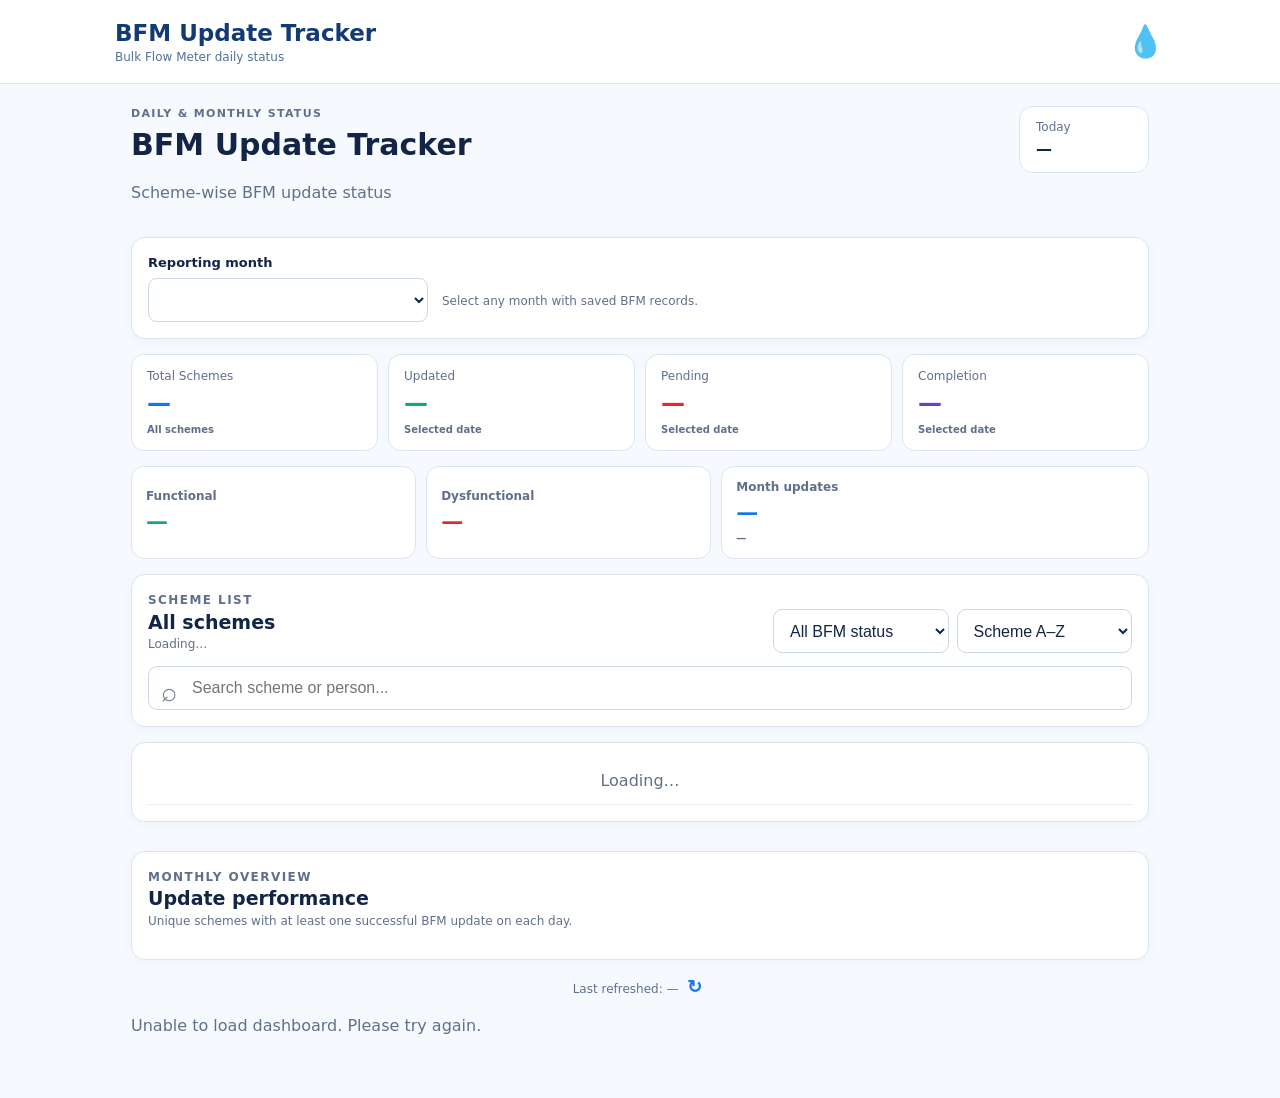
==== commit a916d437: "Add files via upload" ====
--- a/index.html
+++ b/index.html
@@ -19,7 +19,7 @@
 <main class="container">
   <section class="hero public-hero">
     <div>
-      <p class="eyebrow">DAILY STATUS</p>
+      <p class="eyebrow">DAILY & MONTHLY STATUS</p>
       <h1 id="dashboardTitle">BFM Update Tracker</h1>
       <p class="muted">Scheme-wise BFM update status</p>
     </div>
@@ -29,18 +29,53 @@
     </div>
   </section>
 
-  <section class="stats compact-stats">
-    <div class="stat stat-total"><span>Total</span><strong id="total">—</strong></div>
-    <div class="stat stat-updated"><span>Updated</span><strong id="updated">—</strong></div>
-    <div class="stat stat-pending"><span>Pending</span><strong id="pending">—</strong></div>
-    <div class="stat stat-completion"><span>Completion</span><strong id="completion">—</strong></div>
+  <section class="month-bar panel">
+    <div>
+      <label for="monthSelect">Reporting month</label>
+      <select id="monthSelect" aria-label="Reporting month"></select>
+    </div>
+    <div class="month-help">Select any month with saved BFM records.</div>
   </section>
 
-  <section class="panel search-panel">
-    <label for="search">Search scheme or person</label>
+  <section class="stats compact-stats" id="stats">
+    <button class="stat stat-total stat-button" data-filter="all" type="button"><span>Total Schemes</span><strong id="total">—</strong><small>All schemes</small></button>
+    <button class="stat stat-updated stat-button" data-filter="updated" type="button"><span>Updated</span><strong id="updated">—</strong><small id="updatedLabel">Selected date</small></button>
+    <button class="stat stat-pending stat-button" data-filter="pending" type="button"><span>Pending</span><strong id="pending">—</strong><small id="pendingLabel">Selected date</small></button>
+    <button class="stat stat-completion stat-button" data-filter="completion" type="button"><span>Completion</span><strong id="completion">—</strong><small>Selected date</small></button>
+  </section>
+
+  <section class="mini-stats">
+    <button class="mini-stat functional" data-filter="functional" type="button"><span>Functional</span><strong id="functionalCount">—</strong></button>
+    <button class="mini-stat dysfunctional" data-filter="dysfunctional" type="button"><span>Dysfunctional</span><strong id="dysfunctionalCount">—</strong></button>
+    <button class="mini-stat month-stat" data-filter="month" type="button"><span>Month updates</span><strong id="monthUpdates">—</strong><small id="monthDays">—</small></button>
+  </section>
+
+  <section class="panel search-panel" id="schemeTablePanel">
+    <div class="section-head compact-head">
+      <div>
+        <p class="eyebrow">SCHEME LIST</p>
+        <h2 id="listTitle">All schemes</h2>
+        <p id="resultSummary" class="muted">Loading…</p>
+      </div>
+      <div class="table-actions">
+        <select id="statusFilter" aria-label="Filter BFM status">
+          <option value="all">All BFM status</option>
+          <option value="functional">Functional</option>
+          <option value="dysfunctional">Dysfunctional</option>
+        </select>
+        <select id="sortSelect" aria-label="Sort schemes">
+          <option value="name">Scheme A–Z</option>
+          <option value="name-desc">Scheme Z–A</option>
+          <option value="bfm">Functional first</option>
+          <option value="bfm-desc">Dysfunctional first</option>
+          <option value="updated-desc">Recently updated first</option>
+          <option value="updated-asc">Oldest update first</option>
+        </select>
+      </div>
+    </div>
     <div class="search-box">
       <span aria-hidden="true">⌕</span>
-      <input id="search" placeholder="Search scheme or person..." autocomplete="off">
+      <input id="search" placeholder="Search scheme or person..." autocomplete="off" aria-label="Search scheme or person">
     </div>
   </section>
 
@@ -49,17 +84,44 @@
     <div class="desktop-table table-wrap">
       <table>
         <thead id="thead"></thead>
-        <tbody id="tbody">
-          <tr><td colspan="20" class="center muted">Loading…</td></tr>
-        </tbody>
+        <tbody id="tbody"><tr><td colspan="20" class="center muted">Loading…</td></tr></tbody>
       </table>
     </div>
   </section>
 
   <div id="pagination" class="pagination"></div>
-  <div class="last-updated">Last updated: <span id="lastUpdated">—</span> <button id="refresh" class="icon-btn" title="Refresh">↻</button></div>
+
+  <section class="panel monthly-panel">
+    <div class="section-head compact-head">
+      <div>
+        <p class="eyebrow">MONTHLY OVERVIEW</p>
+        <h2>Update performance</h2>
+        <p class="muted">Unique schemes with at least one successful BFM update on each day.</p>
+      </div>
+    </div>
+    <div id="monthlyOverview" class="monthly-overview"></div>
+  </section>
+
+  <div class="last-updated">Last refreshed: <span id="lastUpdated">—</span> <button id="refresh" class="icon-btn" title="Refresh" type="button">↻</button></div>
   <p id="message" class="muted"></p>
 </main>
+
+<div id="schemeModal" class="modal" hidden aria-hidden="true">
+  <div class="modal-backdrop" data-close-modal></div>
+  <section class="modal-dialog" role="dialog" aria-modal="true" aria-labelledby="modalTitle">
+    <button class="modal-close" type="button" data-close-modal aria-label="Close">×</button>
+    <p class="eyebrow">SCHEME DETAILS</p>
+    <div class="modal-title-row"><div><h2 id="modalTitle">—</h2><p id="modalPerson" class="muted">—</p></div><div id="modalBfm">—</div></div>
+    <div class="detail-grid">
+      <div><span>Person type</span><strong id="modalType">—</strong></div>
+      <div><span>Last update</span><strong id="modalLastUpdate">—</strong></div>
+      <div><span>Selected month</span><strong id="modalMonth">—</strong></div>
+      <div><span>Successful updates</span><strong id="modalMonthCount">—</strong></div>
+    </div>
+    <div class="history-title">Daily BFM history</div>
+    <div id="modalHistory" class="history-grid"></div>
+  </section>
+</div>
 
 <script src="config.js"></script>
 <script src="app.js"></script>
--- a/style.css
+++ b/style.css
@@ -31,4 +31,84 @@
  .status-buttons{grid-template-columns:1fr}.record-date{display:none}
 }
 
-.bfm-badge{display:inline-flex;align-items:center;border-radius:999px;padding:3px 8px;font-size:11px;font-weight:800;white-space:nowrap}.bfm-badge.functional{background:var(--greenbg);color:var(--green)}.bfm-badge.dysfunctional{background:var(--redbg);color:var(--red)}.scheme-bfm{margin-top:5px}
+/* Admin mobile wrapping improvements */
+@media (max-width:700px){
+  .admin-page .topbar{padding:12px 14px;align-items:center;}
+  .admin-page .admin-topbar .brand{font-size:18px;line-height:1.2;}
+  .admin-page .admin-topbar .subtitle{font-size:10px;margin-top:2px;}
+  .admin-page .header-btn{font-size:12px;padding:8px 10px;min-height:38px;white-space:nowrap;}
+
+  .admin-page .container{width:100%;max-width:none;padding:12px 10px 28px;overflow-x:hidden;}
+  .admin-page .panel{width:100%;max-width:100%;padding:12px;margin-bottom:11px;}
+  .admin-page .narrow{margin:12px auto;}
+
+  .admin-page .admin-date{width:100%;flex-wrap:wrap;margin:0 2px 11px;font-size:13px;}
+  .admin-page .admin-date strong{font-size:15px;}
+
+  .admin-page .compact-stats{grid-template-columns:repeat(2,minmax(0,1fr));gap:7px;}
+  .admin-page .compact-stats .stat{min-width:0;padding:10px;}
+  .admin-page .compact-stats .stat span{font-size:10px;white-space:nowrap;overflow:hidden;text-overflow:ellipsis;}
+  .admin-page .compact-stats .stat strong{font-size:21px;}
+
+  .admin-page .section-head{display:flex;flex-direction:column;align-items:stretch;gap:9px;margin-bottom:11px;}
+  .admin-page .section-heading{min-width:0;}
+  .admin-page .section-heading > div{min-width:0;}
+  .admin-page .section-heading h2{font-size:17px;}
+  .admin-page .section-heading p{font-size:11px;white-space:normal;}
+  .admin-page .section-head > button{width:100%;}
+
+  .admin-page .update-grid{width:100%;grid-template-columns:minmax(0,1fr);gap:0;}
+  .admin-page .update-grid > div{min-width:0;}
+  .admin-page .person-info{padding:5px 0 10px;}
+  .admin-page .person-line{min-width:0;}
+  .admin-page .person-line strong{min-width:0;overflow-wrap:anywhere;}
+  .admin-page .status-buttons{grid-template-columns:repeat(2,minmax(0,1fr));width:100%;}
+  .admin-page .status-btn{width:100%;min-width:0;padding:10px 4px;font-size:11px;white-space:nowrap;}
+  .admin-page .save-btn{width:100%;min-width:0;}
+  .admin-page .hint{font-size:11px;line-height:1.35;}
+
+  .admin-page .scheme-form{grid-template-columns:minmax(0,1fr);gap:0;}
+  .admin-page .scheme-form > div{min-width:0;}
+  .admin-page .form-actions{display:grid;grid-template-columns:1fr;gap:7px;align-items:stretch;}
+  .admin-page .form-actions button{width:100%;}
+
+  .admin-page .admin-mobile-list{width:100%;overflow:hidden;}
+  .admin-page .mobile-record{width:100%;min-width:0;padding:10px 2px;}
+  .admin-page .mobile-record > div{min-width:0;}
+  .admin-page .mobile-record strong{font-size:13px;overflow-wrap:anywhere;}
+  .admin-page .mobile-record small{font-size:10px;max-width:100%;}
+  .admin-page .record-date{font-size:10px;flex:none;}
+  .admin-page .scheme-record{align-items:center;}
+  .admin-page .record-actions{flex-wrap:wrap;justify-content:flex-end;}
+  .admin-page .record-actions .small-btn{min-height:34px;padding:6px 9px;font-size:11px;}
+
+  .admin-page input,.admin-page select{max-width:100%;}
+  .admin-page .admin-footer{font-size:10px;padding:9px 4px;}
+}
+
+@media (max-width:380px){
+  .admin-page .topbar{padding-left:10px;padding-right:10px;}
+  .admin-page .admin-topbar .brand{font-size:16px;}
+  .admin-page .header-btn{font-size:11px;padding:7px 8px;}
+  .admin-page .container{padding-left:8px;padding-right:8px;}
+  .admin-page .panel{padding:10px;}
+  .admin-page .compact-stats .stat strong{font-size:20px;}
+  .admin-page .status-buttons{grid-template-columns:1fr 1fr;}
+  .admin-page .status-btn{font-size:10px;}
+  .admin-page .record-date{display:none;}
+}
+
+/* ===== BFM Tracker v2 responsive UI ===== */
+.stat-button,.mini-stat,.month-row,.scheme-card-main,.table-link{font:inherit;text-align:left;cursor:pointer}
+.stat-button{width:100%;color:inherit;background:#fff}.stat-button small,.mini-stat small{display:block;color:var(--muted);font-size:10px;margin-top:3px;font-weight:600}.stat-button.active,.mini-stat.active{border-color:#6b9fd1;box-shadow:0 0 0 2px rgba(25,118,232,.10)}
+.month-bar{display:grid;grid-template-columns:minmax(180px,280px) 1fr;gap:14px;align-items:end}.month-bar select{margin:0}.month-help{font-size:12px;color:var(--muted);padding-bottom:12px}
+.mini-stats{display:grid;grid-template-columns:1fr 1fr 1.5fr;gap:10px;margin-bottom:15px}.mini-stat{border:1px solid var(--border);border-radius:13px;background:#fff;padding:12px 14px;color:var(--text)}.mini-stat span{display:block;font-size:12px;color:var(--muted);font-weight:700}.mini-stat strong{display:block;font-size:22px;margin-top:2px}.mini-stat.functional strong{color:var(--green)}.mini-stat.dysfunctional strong{color:var(--red)}.mini-stat.month-stat strong{color:var(--blue)}
+.compact-head{align-items:flex-end}.table-actions{display:flex;gap:8px;min-width:300px}.table-actions select{margin:0;min-width:145px}.search-panel .search-box{margin-top:12px}
+.scheme-card-main{display:block;width:100%;padding:0;background:#fff;border:0;color:inherit}.scheme-card-main:focus-visible,.stat-button:focus-visible,.mini-stat:focus-visible,.month-row:focus-visible,.table-link:focus-visible,.menu-btn:focus-visible{outline:3px solid rgba(25,118,232,.28);outline-offset:2px}.mobile-summary{display:grid;grid-template-columns:repeat(3,1fr);border-top:1px solid #edf1f5}.mobile-summary>div{padding:9px 8px;border-right:1px solid #edf1f5;text-align:center}.mobile-summary>div:last-child{border-right:0}.mobile-summary span{display:block;color:var(--muted);font-size:9px;margin-bottom:4px}.mobile-summary strong{font-size:11px}.table-link{border:0;background:transparent;color:var(--blue);font-weight:800;padding:3px 0}.monthly-overview{display:grid;gap:7px}.month-row{width:100%;border:1px solid var(--border);background:#fff;border-radius:10px;padding:10px;display:grid;grid-template-columns:115px 1fr 55px;align-items:center;gap:10px;color:var(--text)}.month-row.active{border-color:#6b9fd1;background:#f7fbff}.month-name{font-size:12px;font-weight:750}.month-track{height:7px;background:#edf1f5;border-radius:99px;overflow:hidden}.month-track i{display:block;height:100%;background:var(--blue);border-radius:99px}.month-row strong{font-size:11px;text-align:right}.monthly-panel{scroll-margin-top:10px}
+.modal-open{overflow:hidden}.modal{position:fixed;inset:0;z-index:1000;display:flex;align-items:center;justify-content:center;padding:16px}.modal[hidden]{display:none}.modal-backdrop{position:absolute;inset:0;background:rgba(8,25,48,.52)}.modal-dialog{position:relative;width:min(620px,100%);max-height:90vh;overflow:auto;background:#fff;border-radius:18px;padding:20px;box-shadow:0 20px 60px rgba(10,30,55,.22)}.modal-close{position:absolute;right:10px;top:8px;width:42px;height:42px;border-radius:50%;background:#f2f5f8;color:#43546b;font-size:25px;padding:0}.modal-title-row{display:flex;justify-content:space-between;gap:12px;align-items:center;margin:5px 0 17px}.modal-title-row h2{font-size:21px}.modal-title-row p{margin:3px 0 0;font-size:12px}.detail-grid{display:grid;grid-template-columns:1fr 1fr;gap:8px;margin-bottom:18px}.detail-grid>div{background:#f7f9fc;border-radius:10px;padding:10px}.detail-grid span{display:block;color:var(--muted);font-size:10px}.detail-grid strong{display:block;margin-top:3px;font-size:13px}.history-title{font-size:13px;font-weight:800;margin-bottom:8px}.history-grid{display:grid;grid-template-columns:repeat(7,1fr);gap:5px}.history-day{border:1px solid #e4e9ef;border-radius:8px;text-align:center;padding:6px 2px}.history-day span{display:block;font-size:10px;color:var(--muted)}.history-day b{display:block;font-size:15px;margin-top:2px}.history-day.done{background:var(--greenbg);border-color:#cdeedc;color:var(--green)}.history-day.notdone{background:var(--redbg);border-color:#ffd6d6;color:var(--red)}.history-day.none{background:#f6f7f9;color:#8b95a3}
+.admin-welcome{display:flex;justify-content:space-between;gap:16px;align-items:flex-start;margin:3px 0 15px}.admin-welcome h1{font-size:27px;margin:2px 0}.admin-brand-wrap{display:flex;align-items:center;gap:10px}.menu-btn{display:none;background:transparent;color:#fff;border:1px solid rgba(255,255,255,.35);border-radius:9px;width:42px;height:42px;font-size:20px}.admin-drawer{display:none}.drawer-backdrop{display:none}
+@media(max-width:700px){
+ .topbar{padding:12px 14px}.container{padding:13px 10px 30px}.hero{gap:10px}.public-hero h1{font-size:24px}.datebox{min-width:110px;padding:9px 11px}.month-bar{grid-template-columns:1fr;gap:0}.month-help{padding:0;font-size:11px;margin-top:-5px;margin-bottom:2px}.mini-stats{grid-template-columns:1fr 1fr}.mini-stat.month-stat{grid-column:1/-1}.compact-head{align-items:stretch}.table-actions{min-width:0;display:grid;grid-template-columns:1fr 1fr}.table-actions select{min-width:0}.month-row{grid-template-columns:100px 1fr 48px}.monthly-panel{padding:12px}.modal{padding:8px}.modal-dialog{padding:17px 13px;border-radius:15px;max-height:94vh}.modal-title-row{align-items:flex-start}.detail-grid{gap:6px}.history-grid{grid-template-columns:repeat(7,1fr);gap:3px}.history-day{padding:5px 1px}.history-day span{font-size:9px}.history-day b{font-size:13px}
+ .admin-brand-wrap{min-width:0}.admin-brand-wrap .brand{font-size:18px}.admin-brand-wrap .subtitle{font-size:10px}.menu-btn{display:block;flex:none}.admin-topbar{padding:10px 12px}.admin-topbar .header-btn{min-height:38px;font-size:12px;padding:7px 9px}.admin-welcome{display:block}.admin-welcome h1{font-size:22px}.admin-welcome .admin-date{margin-top:10px}.admin-page .admin-drawer{display:block;position:fixed;z-index:1200;top:0;left:0;width:min(300px,86vw);height:100%;background:#fff;transform:translateX(-105%);transition:transform .2s ease;box-shadow:12px 0 35px rgba(0,0,0,.15);padding:15px}.admin-page .admin-drawer.open{transform:translateX(0)}.drawer-head{display:flex;justify-content:space-between;align-items:center;padding:6px 2px 14px;border-bottom:1px solid var(--border)}.drawer-close{background:#f2f5f8;color:var(--text);width:40px;height:40px;padding:0;font-size:24px}.admin-drawer nav{display:grid;gap:4px;padding-top:10px}.admin-drawer nav a{display:block;padding:13px 11px;border-radius:9px;text-decoration:none;color:var(--text);font-weight:700}.admin-drawer nav a:active,.admin-drawer nav a:hover{background:#eef5ff;color:var(--blue)}.drawer-backdrop:not([hidden]){display:block;position:fixed;inset:0;z-index:1100;background:rgba(5,20,40,.4)}
+}
+@media(max-width:380px){.stats{gap:6px}.stat{padding:9px}.stat strong{font-size:20px}.table-actions{grid-template-columns:1fr}.month-row{grid-template-columns:88px 1fr 42px}.mobile-summary>div{padding:8px 4px}.mobile-summary span{font-size:8px}}
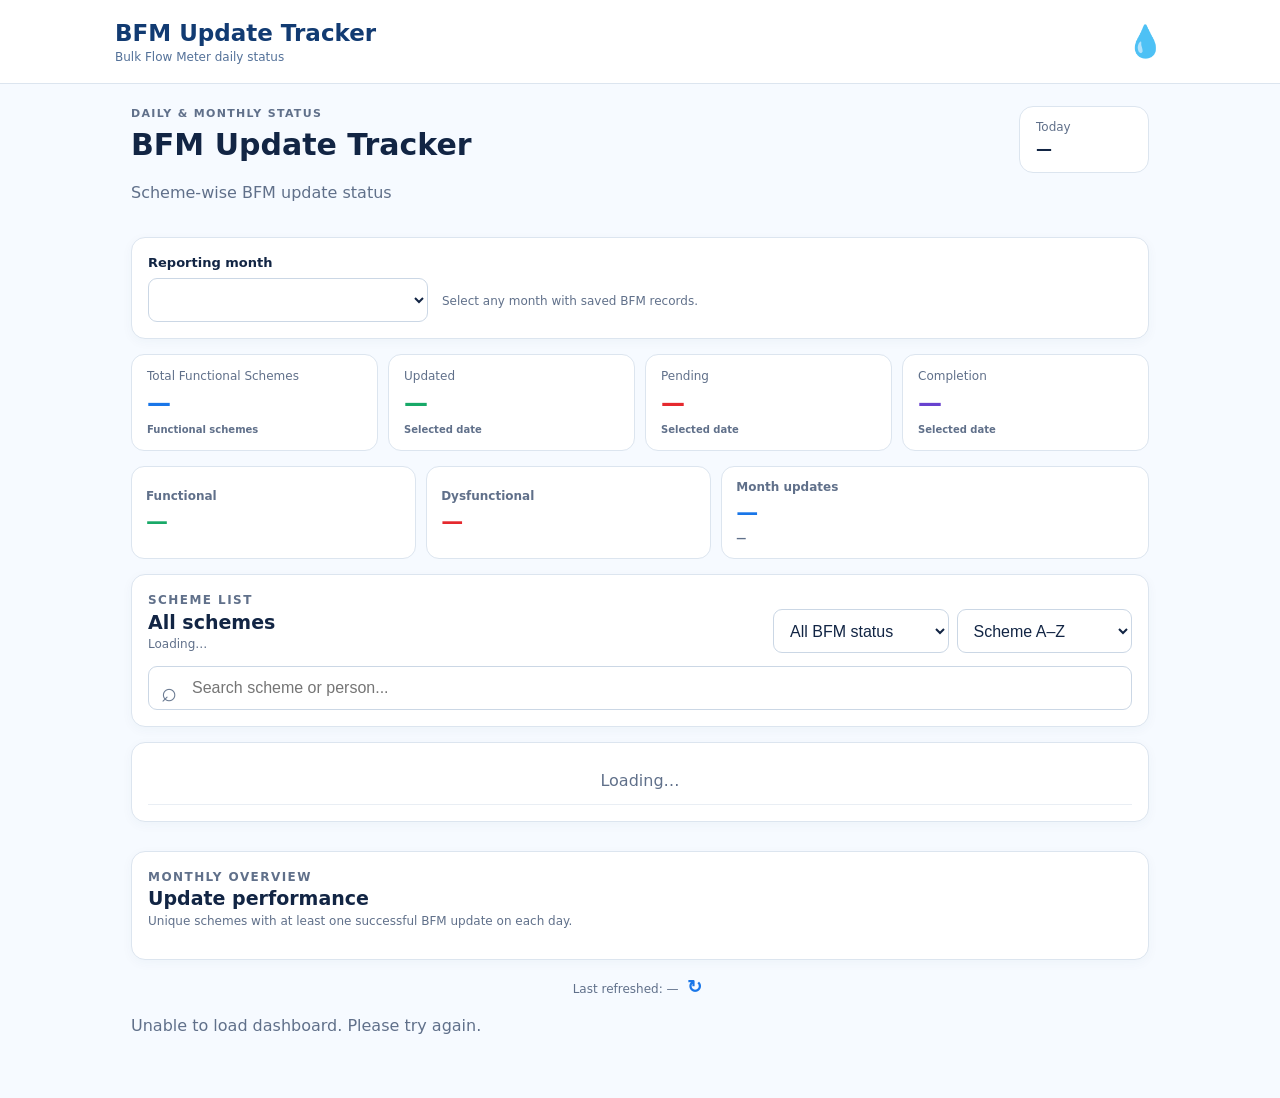
==== commit 11296c4c: "Add files via upload" ====
--- a/index.html
+++ b/index.html
@@ -38,7 +38,7 @@
   </section>
 
   <section class="stats compact-stats" id="stats">
-    <button class="stat stat-total stat-button" data-filter="all" type="button"><span>Total Schemes</span><strong id="total">—</strong><small>All schemes</small></button>
+    <button class="stat stat-total stat-button" data-filter="all" type="button"><span>Total Functional Schemes</span><strong id="total">—</strong><small>Functional schemes</small></button>
     <button class="stat stat-updated stat-button" data-filter="updated" type="button"><span>Updated</span><strong id="updated">—</strong><small id="updatedLabel">Selected date</small></button>
     <button class="stat stat-pending stat-button" data-filter="pending" type="button"><span>Pending</span><strong id="pending">—</strong><small id="pendingLabel">Selected date</small></button>
     <button class="stat stat-completion stat-button" data-filter="completion" type="button"><span>Completion</span><strong id="completion">—</strong><small>Selected date</small></button>
--- a/style.css
+++ b/style.css
@@ -112,3 +112,8 @@
  .admin-brand-wrap{min-width:0}.admin-brand-wrap .brand{font-size:18px}.admin-brand-wrap .subtitle{font-size:10px}.menu-btn{display:block;flex:none}.admin-topbar{padding:10px 12px}.admin-topbar .header-btn{min-height:38px;font-size:12px;padding:7px 9px}.admin-welcome{display:block}.admin-welcome h1{font-size:22px}.admin-welcome .admin-date{margin-top:10px}.admin-page .admin-drawer{display:block;position:fixed;z-index:1200;top:0;left:0;width:min(300px,86vw);height:100%;background:#fff;transform:translateX(-105%);transition:transform .2s ease;box-shadow:12px 0 35px rgba(0,0,0,.15);padding:15px}.admin-page .admin-drawer.open{transform:translateX(0)}.drawer-head{display:flex;justify-content:space-between;align-items:center;padding:6px 2px 14px;border-bottom:1px solid var(--border)}.drawer-close{background:#f2f5f8;color:var(--text);width:40px;height:40px;padding:0;font-size:24px}.admin-drawer nav{display:grid;gap:4px;padding-top:10px}.admin-drawer nav a{display:block;padding:13px 11px;border-radius:9px;text-decoration:none;color:var(--text);font-weight:700}.admin-drawer nav a:active,.admin-drawer nav a:hover{background:#eef5ff;color:var(--blue)}.drawer-backdrop:not([hidden]){display:block;position:fixed;inset:0;z-index:1100;background:rgba(5,20,40,.4)}
 }
 @media(max-width:380px){.stats{gap:6px}.stat{padding:9px}.stat strong{font-size:20px}.table-actions{grid-template-columns:1fr}.month-row{grid-template-columns:88px 1fr 42px}.mobile-summary>div{padding:8px 4px}.mobile-summary span{font-size:8px}}
+
+/* Admin: show only functional update workload */
+.functional-only-stats{grid-template-columns:repeat(2,minmax(0,1fr));}
+@media(max-width:700px){.functional-only-stats{grid-template-columns:1fr 1fr;}}
+@media(max-width:380px){.functional-only-stats{grid-template-columns:1fr;}}
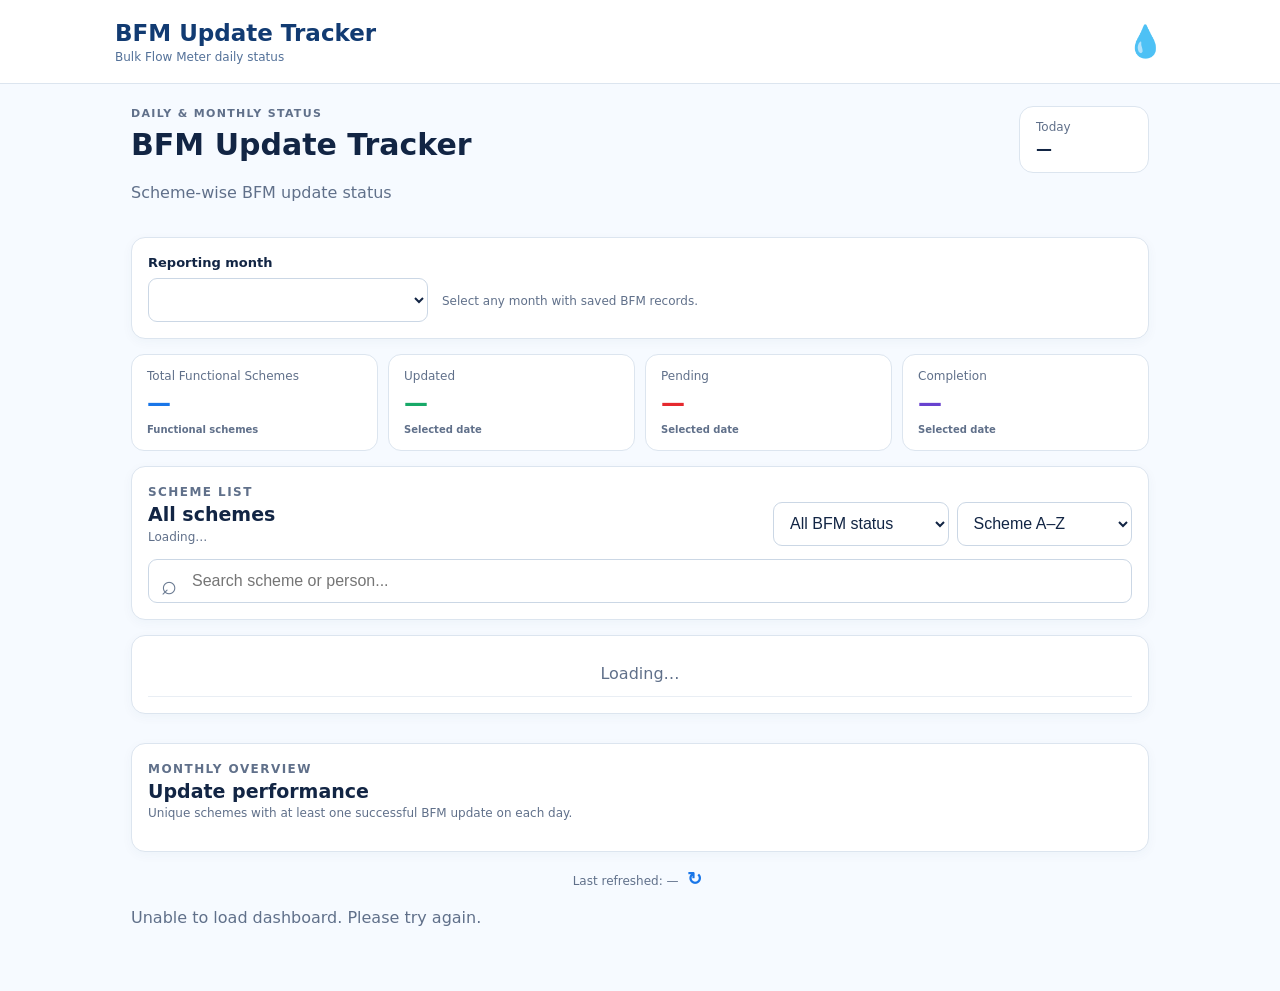
==== commit e751933a: "Add files via upload" ====
--- a/index.html
+++ b/index.html
@@ -38,17 +38,12 @@
   </section>
 
   <section class="stats compact-stats" id="stats">
-    <button class="stat stat-total stat-button" data-filter="all" type="button"><span>Total Functional Schemes</span><strong id="total">—</strong><small>Functional schemes</small></button>
+    <button class="stat stat-total stat-button" data-filter="functional" type="button"><span>Total Functional Schemes</span><strong id="total">—</strong><small>Functional schemes</small></button>
     <button class="stat stat-updated stat-button" data-filter="updated" type="button"><span>Updated</span><strong id="updated">—</strong><small id="updatedLabel">Selected date</small></button>
     <button class="stat stat-pending stat-button" data-filter="pending" type="button"><span>Pending</span><strong id="pending">—</strong><small id="pendingLabel">Selected date</small></button>
     <button class="stat stat-completion stat-button" data-filter="completion" type="button"><span>Completion</span><strong id="completion">—</strong><small>Selected date</small></button>
   </section>
 
-  <section class="mini-stats">
-    <button class="mini-stat functional" data-filter="functional" type="button"><span>Functional</span><strong id="functionalCount">—</strong></button>
-    <button class="mini-stat dysfunctional" data-filter="dysfunctional" type="button"><span>Dysfunctional</span><strong id="dysfunctionalCount">—</strong></button>
-    <button class="mini-stat month-stat" data-filter="month" type="button"><span>Month updates</span><strong id="monthUpdates">—</strong><small id="monthDays">—</small></button>
-  </section>
 
   <section class="panel search-panel" id="schemeTablePanel">
     <div class="section-head compact-head">
--- a/style.css
+++ b/style.css
@@ -117,3 +117,15 @@
 .functional-only-stats{grid-template-columns:repeat(2,minmax(0,1fr));}
 @media(max-width:700px){.functional-only-stats{grid-template-columns:1fr 1fr;}}
 @media(max-width:380px){.functional-only-stats{grid-template-columns:1fr;}}
+
+/* ===== Admin productivity upgrade ===== */
+.admin-stats .admin-stat{width:100%;text-align:left;color:inherit;background:#fff;border:1px solid var(--border);}
+.admin-progress{padding:13px 15px;margin-top:-3px}
+.progress-head{display:flex;justify-content:space-between;gap:10px;align-items:center;font-size:12px;margin-bottom:8px}.progress-head span{color:var(--muted);font-weight:700}
+.progress-track{height:9px;background:#edf1f5;border-radius:99px;overflow:hidden}.progress-track i{display:block;height:100%;background:var(--blue);border-radius:99px;transition:width .2s ease}
+.bulk-controls{display:grid;grid-template-columns:1.3fr .7fr;gap:12px}.bulk-controls input,.bulk-controls select{margin-bottom:10px}
+.bulk-person{display:flex;align-items:center;gap:9px;flex-wrap:wrap;background:#f7f9fc;border-radius:10px;padding:10px 12px;font-size:13px;margin-bottom:12px}.bulk-person span{color:var(--muted)}.bulk-person strong{margin-right:12px}
+.bulk-toolbar{display:flex;align-items:center;gap:8px;flex-wrap:wrap;margin-bottom:10px}.bulk-toolbar .muted{font-size:12px;margin-left:auto}
+.calendar-head,.bulk-calendar{display:grid;grid-template-columns:repeat(7,minmax(0,1fr));gap:6px}.calendar-head{margin-bottom:6px}.calendar-head span{text-align:center;font-size:11px;color:var(--muted);font-weight:800;padding:3px}.bulk-calendar{margin-bottom:12px}.calendar-empty{min-height:46px}.calendar-day{min-height:48px;border:1px solid #dbe4ed;background:#fff;color:var(--text);border-radius:9px;padding:5px 2px;display:flex;flex-direction:column;align-items:center;justify-content:center;gap:2px}.calendar-day small{font-size:11px;font-weight:900}.calendar-day.saved{background:var(--greenbg);border-color:#bfe8d0;color:var(--green)}.calendar-day.selected{outline:2px solid var(--blue);outline-offset:1px;background:#eaf3ff;color:var(--blue)}.calendar-day.saved.selected{background:#dff4e8;color:#08794f}.calendar-day:focus-visible{outline:3px solid rgba(25,118,232,.28);outline-offset:2px}
+@media(max-width:700px){.bulk-controls{grid-template-columns:1fr}.bulk-person{display:grid;grid-template-columns:auto 1fr;gap:4px 8px}.bulk-person strong{margin-right:0}.bulk-toolbar{align-items:stretch}.bulk-toolbar button{flex:1;min-width:0}.bulk-toolbar .muted{width:100%;margin-left:0}.calendar-head,.bulk-calendar{gap:4px}.calendar-day{min-height:45px;font-size:13px}.calendar-empty{min-height:45px}.admin-progress{padding:11px 12px}}
+@media(max-width:380px){.calendar-head,.bulk-calendar{gap:3px}.calendar-day{min-height:40px;padding:3px 1px;font-size:12px}.calendar-day small{font-size:9px}.admin-progress .progress-head{font-size:11px}}
